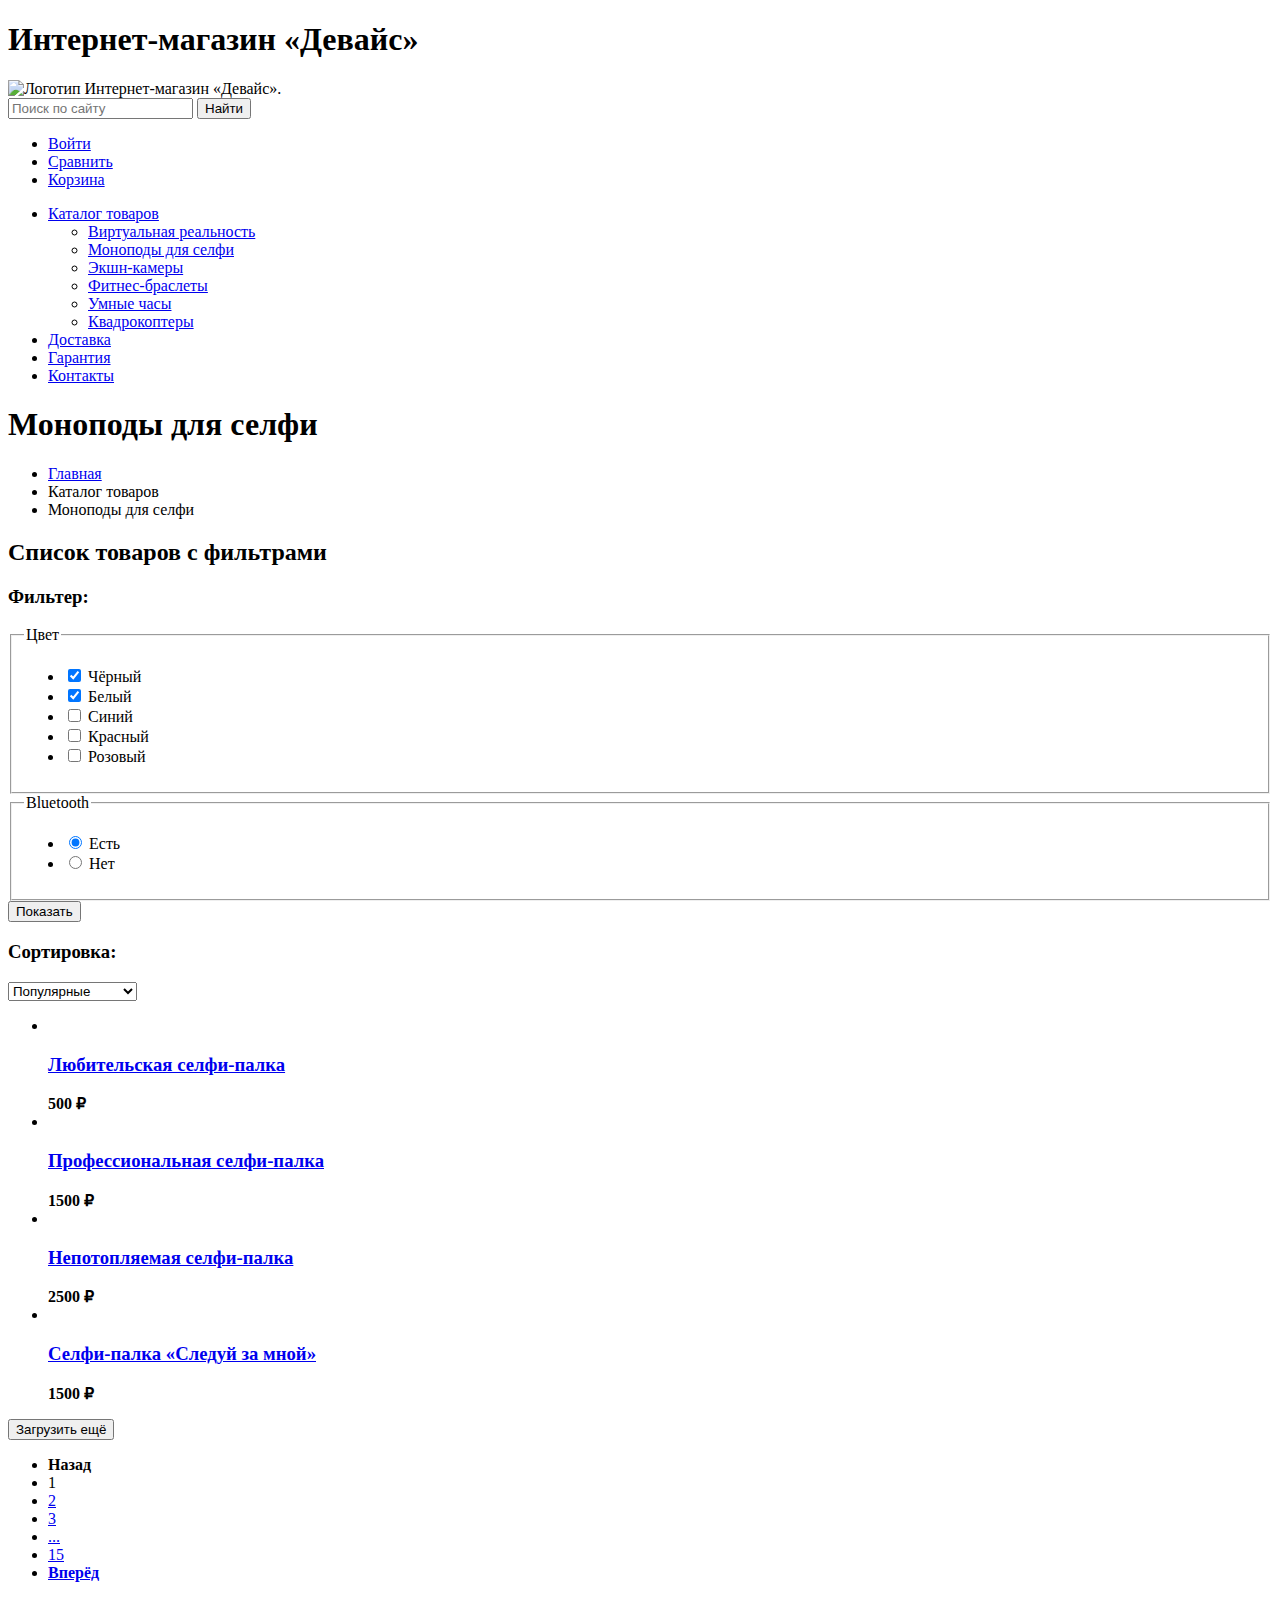
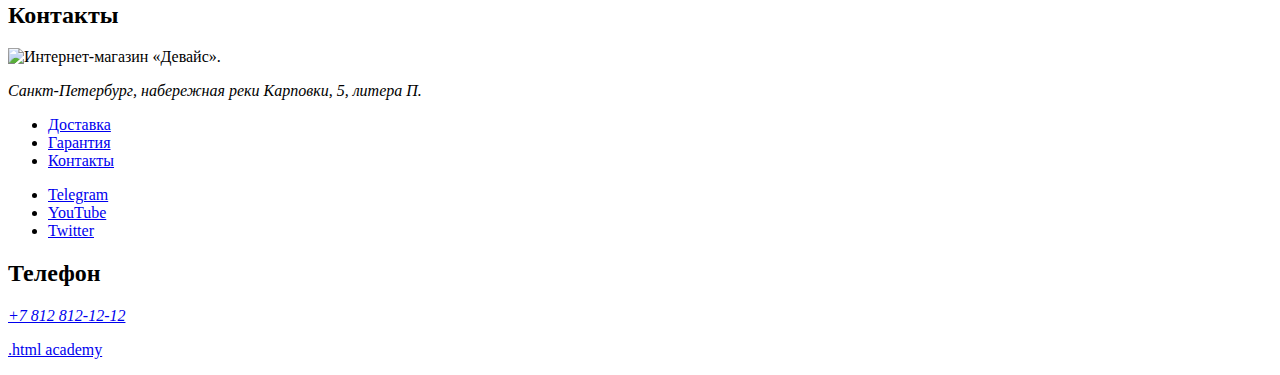
==== catalog.html @ 464e75f2 "Add project "divece"" ====
<!DOCTYPE html>
<html lang="ru">
  <head>
    <meta charset="utf-8">
    <title>Каталог</title>
  </head>
  <body>
    <header class="page-header">
			<h1 class="visually-hidden">Интернет-магазин «Девайс»</h1>
			<img class="logo" src="#" alt="Логотип Интернет-магазин «Девайс».">
			<nav class="navigation">
				<form class="navigation-search">
					<input type="text" placeholder="Поиск по сайту">
					<button type="submit">Найти</button>
				</form>
				<ul class="navigation-list">
					<li class="navigation-item">
						<a class="navigation-link" href="authorization.html">Войти</a>
					</li>
					<li class="navigation-item">
						<a class="navigation-link" href="compare.html">Сравнить</a>
					</li>
					<li class="navigation-item">
						<a class="navigation-link" href="basket.html">Корзина</a>
					</li>
				</ul>
				<ul class="navigation-list navigation-device">
					<li class="navigation-item">
						<a class="navigation-link-top" href="#">
							Каталог товаров
						</a>
						<ul class="submenu">
							<li><a href="#">Виртуальная реальность</a></li>
							<li><a href="#">Моноподы для cелфи</a></li>
							<li><a href="#">Экшн-камеры</a></li>
							<li><a href="#">Фитнес-браслеты
							<li><a href="#">Умные часы</a></li></a>
					</li>
					<li><a href="#">Квадрокоптеры</a></li>
				</ul>
				</li>
				<li class="navigation-item">
					<a class="navigation-link" href="#">
						Доставка
					</a>
				</li>
				<li class="navigation-item">
					<a class="navigation-link" href="#">Гарантия
					</a>
				</li>
				<li class="navigation-item">
					<a class="navigation-link" href="#">Контакты
					</a>
				</li>
				</ul>
			</nav>
		</header>
    <main class="main-inner">
      <header class="inner-header">
        <h1 class="inner-header-title">Моноподы для селфи</h1>
        <ul class="breadcrumbs">
          <li class="breadcrumbs-item">
            <a class="breadcrumbs-link" href="index.html">Главная</a>
          </li>
          <li class="breadcrumbs-item">
            <a class="breadcrumbs-link">Каталог товаров</a>
          </li>
          <li class="breadcrumbs-item">
            <a class="breadcrumbs-link">Моноподы для селфи</a>
          </li>
        </ul>
        <section class="catalog-products">
          <h2 class="visually-hidden">Список товаров с фильтрами</h2>
          <h3 class="catalog-products-filter">Фильтер:</h3>
          <form class="catalog-filter" action="https://echo.htmlacademy.ru/" method="get">
            <fieldset class="catalog-filter-group">
              <legend class="catalog-filter-title">Цвет</legend>
              <ul class="catalog-filter-list">
                <li class="catalog-filter-item">
                  <label class="control">
                    <input class="control-input" type="checkbox" name="Black" checked>
                Чёрный
                  </label>
                </li>
            <li class="catalog-filter-item">
              <label class="control">
                <input class="control-input" type="checkbox" name="White" checked>
                Белый
              </label>
            </li>
            <li class="catalog-filter-item">
              <label class="control">
                <input class="control-input" type="checkbox" name="Blue">
                Синий
              </label>
            </li>
            <li class="catalog-filter-item">
              <label class="control">
                <input class="control-input" type="checkbox" name="Red">
                Красный
              </label>
            </li>
            <li class="catalog-filter-item">
              <label class="control">
                <input class="control-input" type="checkbox" name="Pink">
                Розовый
              </label>
            </li>
            </ul>
            </fieldset>
  <fieldset class="catalog-filter-group">
            <legend class="catalog-filter-title">Bluetooth</legend>
            <ul class="catalog-filter-list">
              <li class="catalog-filter-item">
                <label class="control">
                  <input class="control-input" type="radio" name="product-group" value="shaving-supplies" checked>
              Есть
                </label>
              </li>
              <li class="catalog-filter-item">
                <label class="control">
                  <input class="control-input" type="radio" name="product-group" value="care-products">
              Нет
                </label>
              </li>
          </fieldset>
            <button class="button" type="submit">Показать</button>
          </form>
        </section>
        <h3 class="select-control-filter">Сортировка:</h3>
        <select class="select-control" aria-label="Сортировка">
          <option value="popular">Популярные</option>
          <option value="cheap">Новые модели</option>
          <option value="expensive">Сначала дорогое</option>
        </select>
        <ul class="product-list">
          <li class="product-card">
            <a class="product-card-link" href="product.html">
              <img class="product-card-image" src="" alt="">
              <h3 class="product-card-title">Любительская селфи-палка</h3>
            </a>
            <b class="product-card-price">500 ₽</b>
          </li>
          <li class="product-card">
            <a class="product-card-link" href="product.html">
              <img class="product-card-image" src="" alt="">
              <h3 class="product-card-title">Профессиональная селфи-палка</h3>
            </a>
            <b class="product-card-price">1500 ₽</b>
          </li>
          <li class="product-card">
            <a class="product-card-link" href="product.html">
              <img class="product-card-image" src="" alt="">
              <h3 class="product-card-title">Непотопляемая селфи-палка</h3>
            </a>
            <b class="product-card-price">2500 ₽</b>
          </li>
          <li class="product-card">
            <a class="product-card-link" href="product.html">
              <img class="product-card-image" src="" alt="">
              <h3 class="product-card-title">Селфи-палка «Следуй за мной»</h3>
            </a>
            <b class="product-card-price">1500 ₽</b>
          </li>
        </ul>
        <button class="button-downloads" type="button">Загрузить ещё</button>
        <ul class="pagination">
          <li class="pagination-item">
            <a class="pagination-link pagination-prev pagination-disabled">
              <b class="visually-hidden">Назад</b>
            </a>
          </li>
          <li class="pagination-item">
            <a class="pagination-link pagination-current">1</a>
          </li>
          <li class="pagination-item">
            <a class="pagination-link" href="#">2</a>
          </li>
          <li class="pagination-item">
            <a class="pagination-link" href="#">3</a>
          </li>
          <li class="pagination-item">
            <a class="pagination-link" href="#">...</a>
          </li>
          <li class="pagination-item">
            <a class="pagination-link" href="#">15</a>
          </li>
          <li class="pagination-item">
            <a class="pagination-link pagination-next" href="#">
              <b class="visually-hidden">Вперёд</b>
            </a>
          </li>
        </ul>
      </section>
      </header>
    </main>
    <footer class="page-footer">
      <section class="footer-contacts">
        <h2 class="visually-hidden">Контакты</h2>
        <img class="footer-contacts-logo" src="" alt="Интернет-магазин «Девайс».">
        <address class="footer-contacts-address">
          <p class="about-text">Санкт-Петербург, набережная реки Карповки, 5, литера П.</p>
        </address>
      </section>
      <section class="footer-delivery">
        <ul class="footer-delivery-list">
          <li class="footer-delivery-item">
            <a class="footer-delivery-link" href="#">
              Доставка
            </a>
          </li>
          <li class="footer-delivery-item">
            <a class="footer-delivery-link" href="#">
              Гарантия
            </a>
          </li>
          <li class="footer-delivery-item">
            <a class="footer-delivery-link" href="#">
              Контакты
            </a>
          </li>
        </ul>
        <ul class="footer-social-list">
          <li class="footer-social-item">
            <a class="button" href="https://t.me/htmlacademy">
              <span class="visually-hidden">Telegram</span>
            </a>
          </li>
          <li class="footer-social-item">
            <a class="button" href="https://www.youtube.com/user/htmlacademyru">
              <span class="visually-hidden">YouTube</span>
            </a>
          </li>
          <li class="footer-social-item">
            <a class="button" href="https://twitter.com/htmlacademy_ru">
              <span class="visually-hidden">Twitter</span>
            </a>
          </li>
        </ul>
      </section>
      <section class="footer-contacts">
        <h2 class="visually-hidden">Телефон</h2>
        <address class="footer-contacts-phone">
        <a class="footer-contacts-address-phone" href="tel:+78128121212">+7 812 812-12-12</a>
        </address>
        <p class="about-academy-link"><a class="htmlacademy-link" href="https://htmlacademy.ru/">.html academy</a></p>
      </section>
    </footer>
  </body>
</html>
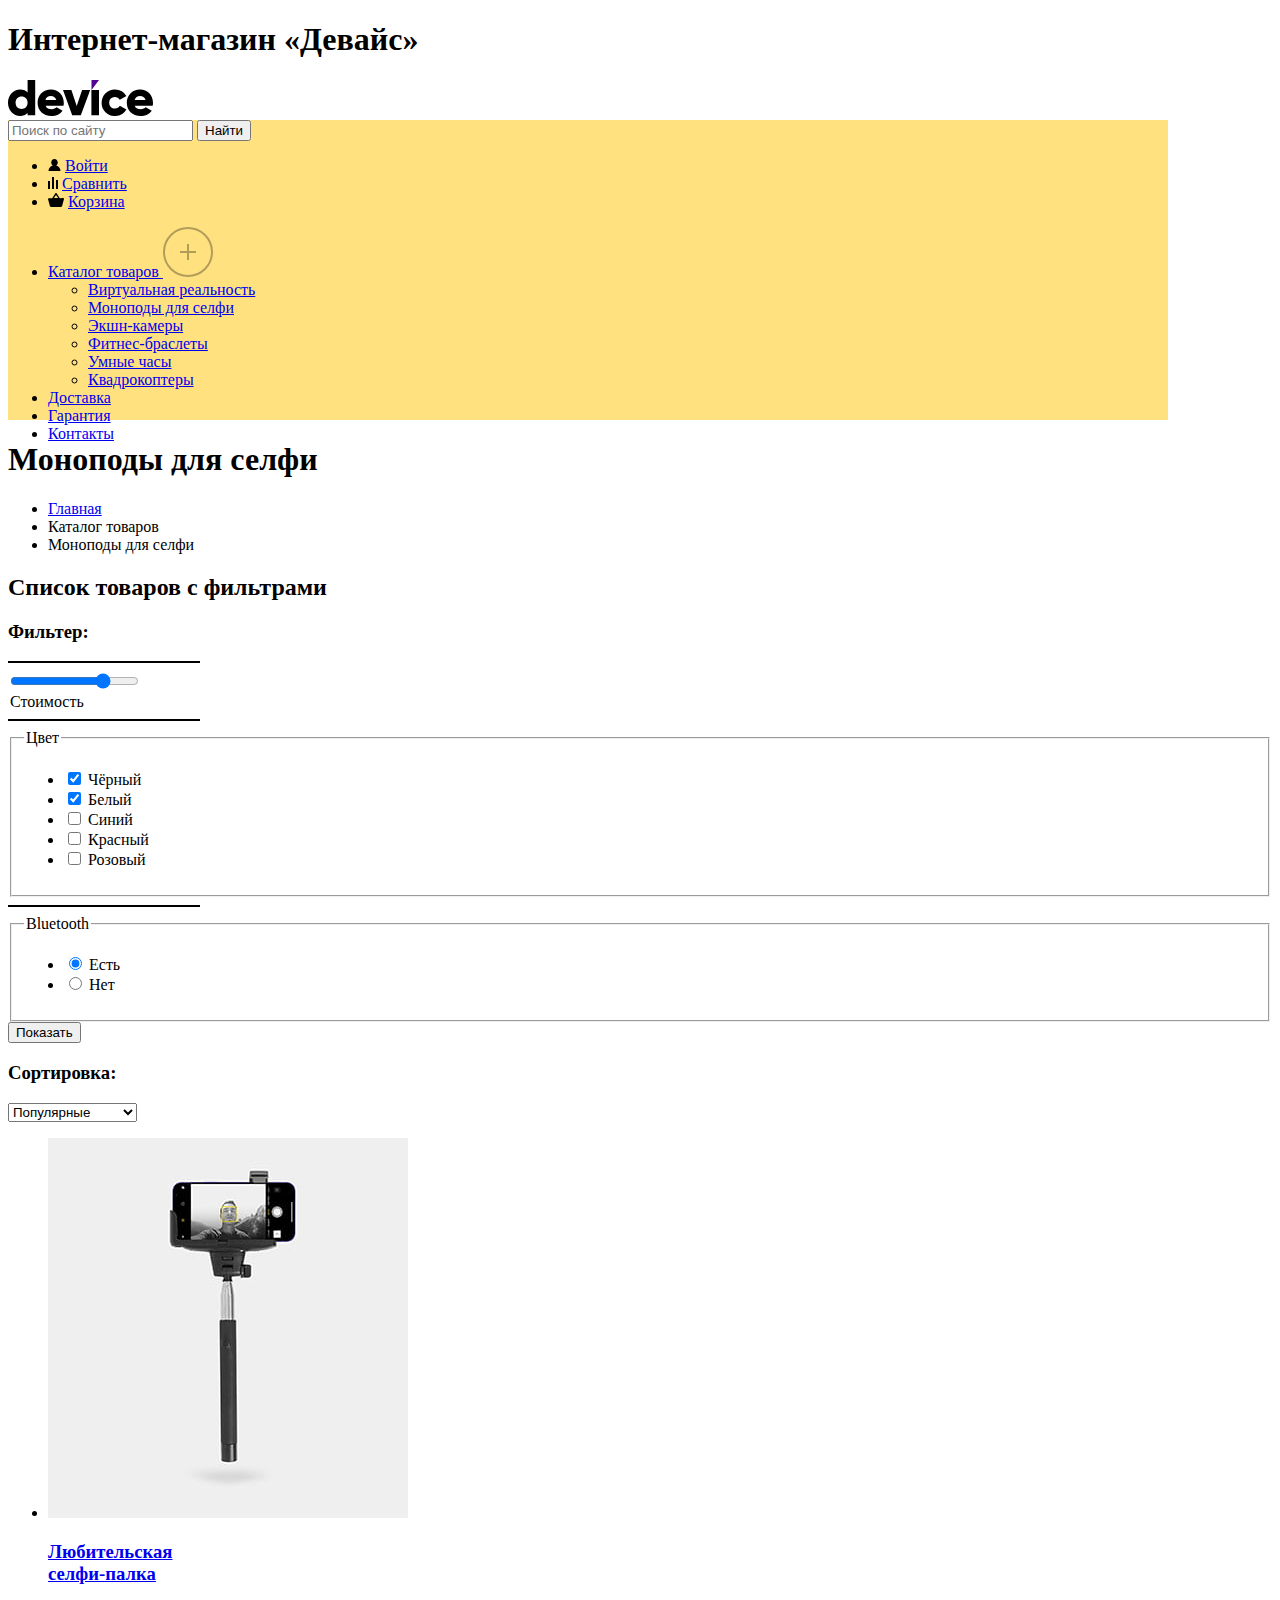
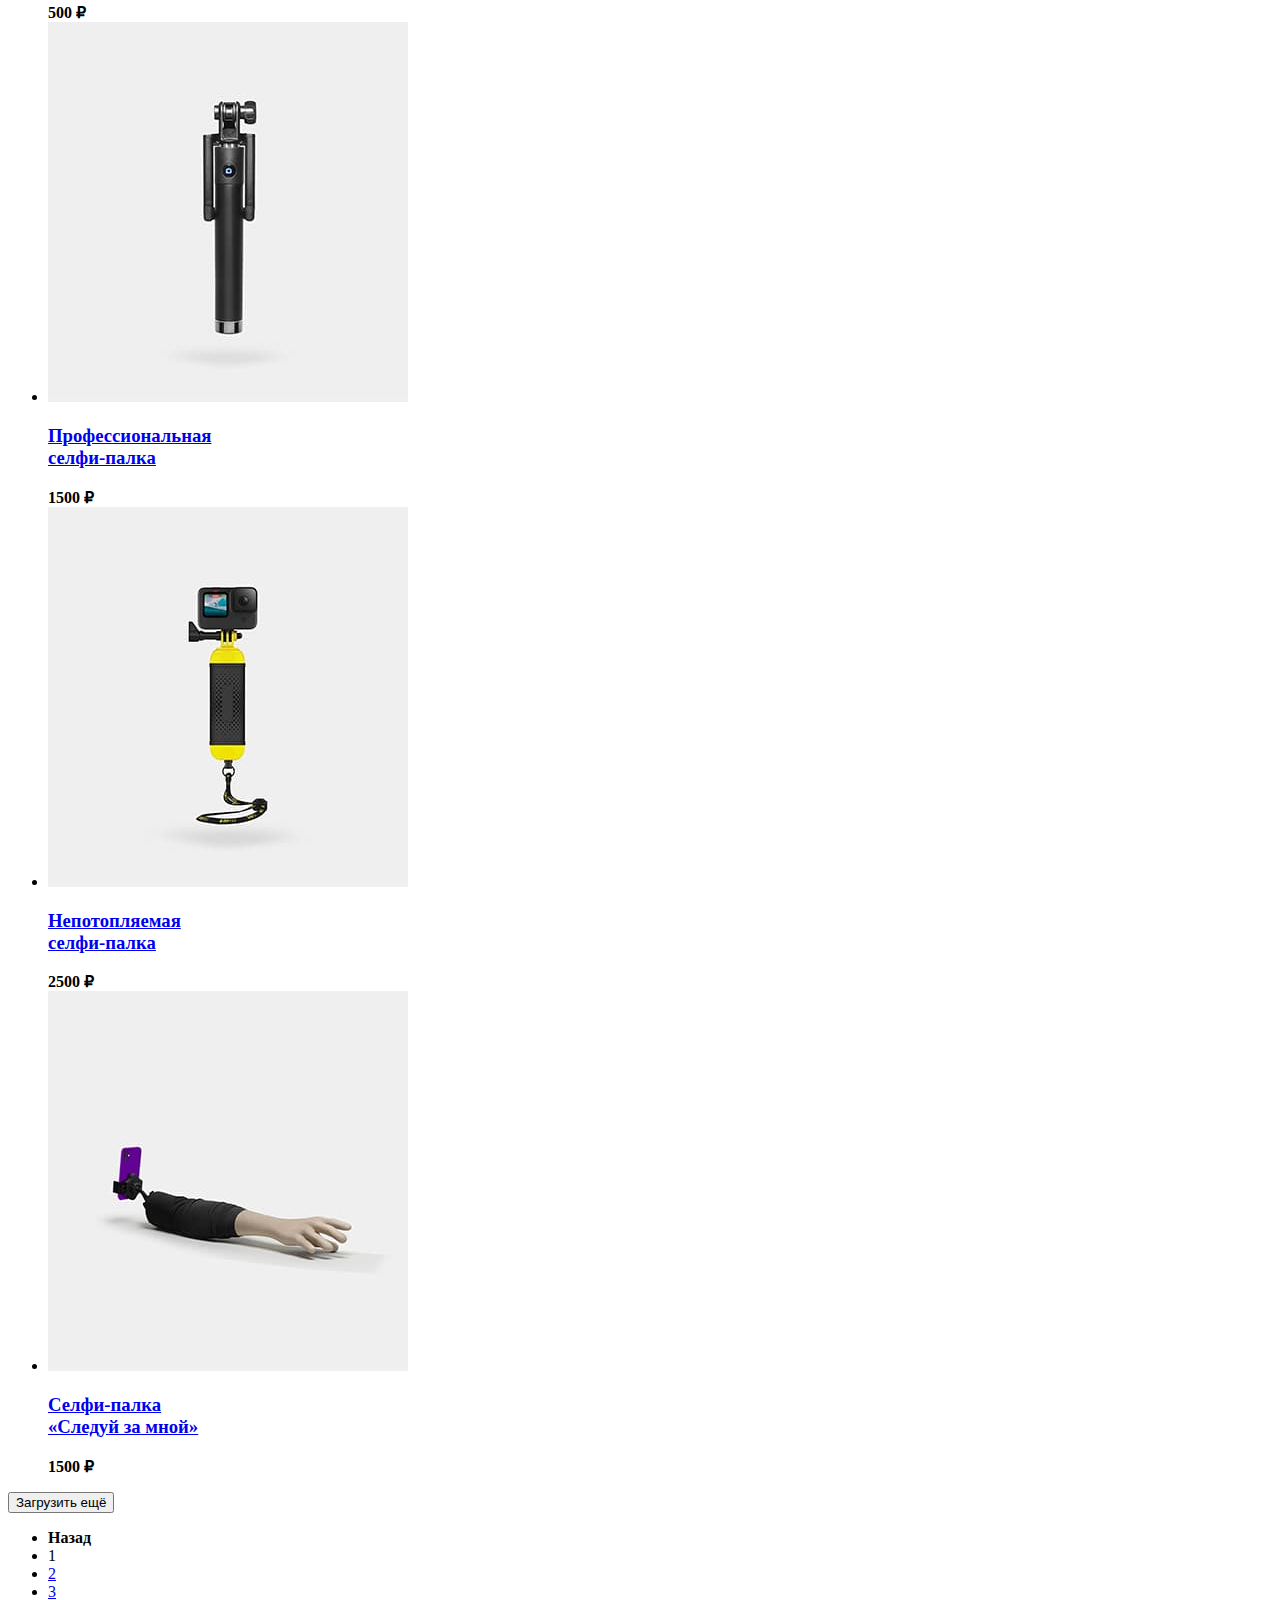
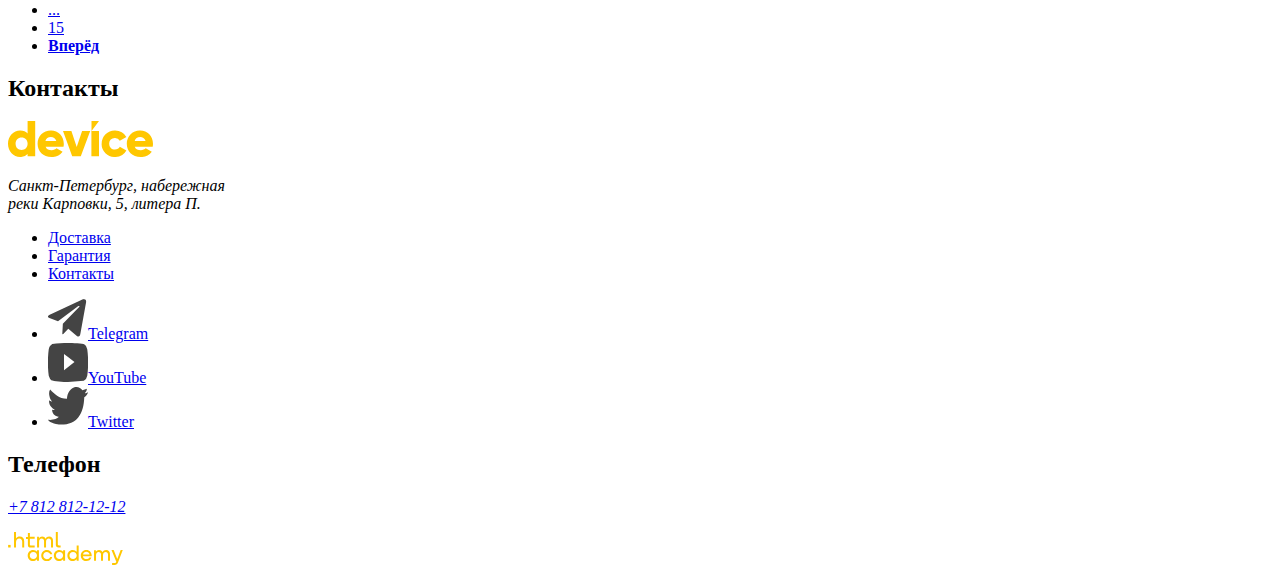
==== commit 80e185e6: "Added an image to the project" ====
--- a/catalog.html
+++ b/catalog.html
@@ -1,60 +1,79 @@
 <!DOCTYPE html>
 <html lang="ru">
+
   <head>
     <meta charset="utf-8">
+    <link rel="icon" href="/images/favicon/favicon.svg" type="images/favicon">
     <title>Каталог</title>
   </head>
+
   <body>
     <header class="page-header">
-			<h1 class="visually-hidden">Интернет-магазин «Девайс»</h1>
-			<img class="logo" src="#" alt="Логотип Интернет-магазин «Девайс».">
-			<nav class="navigation">
-				<form class="navigation-search">
-					<input type="text" placeholder="Поиск по сайту">
-					<button type="submit">Найти</button>
-				</form>
-				<ul class="navigation-list">
-					<li class="navigation-item">
-						<a class="navigation-link" href="authorization.html">Войти</a>
-					</li>
-					<li class="navigation-item">
-						<a class="navigation-link" href="compare.html">Сравнить</a>
-					</li>
-					<li class="navigation-item">
-						<a class="navigation-link" href="basket.html">Корзина</a>
-					</li>
-				</ul>
-				<ul class="navigation-list navigation-device">
-					<li class="navigation-item">
-						<a class="navigation-link-top" href="#">
-							Каталог товаров
-						</a>
-						<ul class="submenu">
-							<li><a href="#">Виртуальная реальность</a></li>
-							<li><a href="#">Моноподы для cелфи</a></li>
-							<li><a href="#">Экшн-камеры</a></li>
-							<li><a href="#">Фитнес-браслеты
-							<li><a href="#">Умные часы</a></li></a>
-					</li>
-					<li><a href="#">Квадрокоптеры</a></li>
-				</ul>
-				</li>
-				<li class="navigation-item">
-					<a class="navigation-link" href="#">
-						Доставка
-					</a>
-				</li>
-				<li class="navigation-item">
-					<a class="navigation-link" href="#">Гарантия
-					</a>
-				</li>
-				<li class="navigation-item">
-					<a class="navigation-link" href="#">Контакты
-					</a>
-				</li>
-				</ul>
-			</nav>
-		</header>
+      <h1 class="visually-hidden">Интернет-магазин «Девайс»</h1>
+      <img class="logo" src="/images/logo/logo-main.svg" width="145" height="36" alt="Логотип Интернет-магазин «Девайс».">
+      <div id="rectangle" style="width:1160px; height:300px; background-color: #ffe17f">
+      <nav class="navigation">
+        <form class="navigation-search">
+          <input type="text" placeholder="Поиск по сайту">
+          <button type="submit">Найти</button>
+        </form>
+        <ul class="navigation-list">
+          <li class="navigation-item">
+            <img class="icons-header" src="/images/icons/user.svg" width="13" height="12" alt="Войти на сайт">
+            <a class="navigation-link" href="authorization.html">Войти</a>
+          </li>
+          <li class="navigation-item">
+            <img class="icons-header" src="/images/icons/comparison.svg" width="10" height="12" alt="Сравнение товара">
+            <a class="navigation-link" href="compare.html">Сравнить</a>
+          </li>
+          <li class="navigation-item">
+            <img class="icons-header" src="/images/icons/card.svg" width="16" height="14" alt="Корзина заказов">
+            <a class="navigation-link" href="basket.html">Корзина</a>
+          </li>
+        </ul>
+        <ul class="navigation-list navigation-device">
+          <li class="navigation-item">
+            <a class="navigation-link-top" href="#">
+              Каталог товаров
+            </a><img class="circle" src="/images/icons/circle.svg" width="50" height="50" alt="Всплывающее меню">
+            <ul class="submenu">
+              <li>
+                <a href="#">Виртуальная реальность</a>
+              </li>
+              <li>
+                <a href="#">Моноподы для cелфи</a>
+              </li>
+              <li>
+                <a href="#">Экшн-камеры</a>
+              </li>
+              <li>
+                <a href="#">Фитнес-браслеты</a>
+              <li>
+                <a href="#">Умные часы</a>
+              </li>
+              <li>
+                <a href="#">Квадрокоптеры</a>
+              </li>
+            </ul>
+          </li>
+        <li class="navigation-item">
+          <a class="navigation-link" href="#">
+            Доставка
+          </a>
+        </li>
+        <li class="navigation-item">
+          <a class="navigation-link" href="#">Гарантия
+          </a>
+        </li>
+        <li class="navigation-item">
+          <a class="navigation-link" href="#">Контакты
+          </a>
+        </li>
+        </ul>
+      </nav>
+    </div>
+    </header>
+
     <main class="main-inner">
       <header class="inner-header">
         <h1 class="inner-header-title">Моноподы для селфи</h1>
@@ -72,58 +91,64 @@
         <section class="catalog-products">
           <h2 class="visually-hidden">Список товаров с фильтрами</h2>
           <h3 class="catalog-products-filter">Фильтер:</h3>
+          <hr size="2" align="left" width="15%" color="black">
           <form class="catalog-filter" action="https://echo.htmlacademy.ru/" method="get">
+            <input type="range" min="0" max="100" step="1" value="75">
+            <legend class="catalog-filter-title">Стоимость</legend>
+            <hr size="2" align="left" width="15%" color="black">
             <fieldset class="catalog-filter-group">
               <legend class="catalog-filter-title">Цвет</legend>
               <ul class="catalog-filter-list">
                 <li class="catalog-filter-item">
                   <label class="control">
                     <input class="control-input" type="checkbox" name="Black" checked>
-                Чёрный
-                  </label>
-                </li>
-            <li class="catalog-filter-item">
-              <label class="control">
-                <input class="control-input" type="checkbox" name="White" checked>
-                Белый
-              </label>
-            </li>
-            <li class="catalog-filter-item">
-              <label class="control">
-                <input class="control-input" type="checkbox" name="Blue">
-                Синий
-              </label>
-            </li>
-            <li class="catalog-filter-item">
-              <label class="control">
-                <input class="control-input" type="checkbox" name="Red">
-                Красный
-              </label>
-            </li>
-            <li class="catalog-filter-item">
-              <label class="control">
-                <input class="control-input" type="checkbox" name="Pink">
-                Розовый
-              </label>
-            </li>
-            </ul>
+                    Чёрный
+                  </label>
+                </li>
+                <li class="catalog-filter-item">
+                  <label class="control">
+                    <input class="control-input" type="checkbox" name="White" checked>
+                    Белый
+                  </label>
+                </li>
+                <li class="catalog-filter-item">
+                  <label class="control">
+                    <input class="control-input" type="checkbox" name="Blue">
+                    Синий
+                  </label>
+                </li>
+                <li class="catalog-filter-item">
+                  <label class="control">
+                    <input class="control-input" type="checkbox" name="Red">
+                    Красный
+                  </label>
+                </li>
+                <li class="catalog-filter-item">
+                  <label class="control">
+                    <input class="control-input" type="checkbox" name="Pink">
+                    Розовый
+                  </label>
+                </li>
+              </ul>
             </fieldset>
-  <fieldset class="catalog-filter-group">
-            <legend class="catalog-filter-title">Bluetooth</legend>
-            <ul class="catalog-filter-list">
-              <li class="catalog-filter-item">
-                <label class="control">
-                  <input class="control-input" type="radio" name="product-group" value="shaving-supplies" checked>
-              Есть
-                </label>
-              </li>
-              <li class="catalog-filter-item">
-                <label class="control">
-                  <input class="control-input" type="radio" name="product-group" value="care-products">
-              Нет
-                </label>
-              </li>
-          </fieldset>
+            <hr size="2" align="left" width="15%" color="black">
+            <fieldset class="catalog-filter-group">
+              <legend class="catalog-filter-title">Bluetooth</legend>
+              <ul class="catalog-filter-list">
+                <li class="catalog-filter-item">
+                  <label class="control">
+                    <input class="control-input" type="radio" name="product-group" value="shaving-supplies" checked>
+                    Есть
+                  </label>
+                </li>
+                <li class="catalog-filter-item">
+                  <label class="control">
+                    <input class="control-input" type="radio" name="product-group" value="care-products">
+                    Нет
+                  </label>
+                </li>
+              </ul>
+            </fieldset>
             <button class="button" type="submit">Показать</button>
           </form>
         </section>
@@ -133,32 +158,33 @@
           <option value="cheap">Новые модели</option>
           <option value="expensive">Сначала дорогое</option>
         </select>
+        <section class="product">
         <ul class="product-list">
           <li class="product-card">
             <a class="product-card-link" href="product.html">
-              <img class="product-card-image" src="" alt="">
-              <h3 class="product-card-title">Любительская селфи-палка</h3>
+              <img class="product-card-image" src="/images/products/product-1.jpg" width="360" height="380" alt="Любительская селфи-палка">
+              <h3 class="product-card-title">Любительская <br>селфи-палка</h3>
             </a>
             <b class="product-card-price">500 ₽</b>
           </li>
           <li class="product-card">
             <a class="product-card-link" href="product.html">
-              <img class="product-card-image" src="" alt="">
-              <h3 class="product-card-title">Профессиональная селфи-палка</h3>
+              <img class="product-card-image" src="/images/products/product-2.jpg" width="360" height="380" alt="Профессиональная селфи-палка">
+              <h3 class="product-card-title">Профессиональная <br>селфи-палка</h3>
             </a>
             <b class="product-card-price">1500 ₽</b>
           </li>
           <li class="product-card">
             <a class="product-card-link" href="product.html">
-              <img class="product-card-image" src="" alt="">
-              <h3 class="product-card-title">Непотопляемая селфи-палка</h3>
+              <img class="product-card-image" src="/images/products/product-3.jpg" width="360" height="380" alt="Непотопляемая селфи-палка">
+              <h3 class="product-card-title">Непотопляемая <br>селфи-палка</h3>
             </a>
             <b class="product-card-price">2500 ₽</b>
           </li>
           <li class="product-card">
             <a class="product-card-link" href="product.html">
-              <img class="product-card-image" src="" alt="">
-              <h3 class="product-card-title">Селфи-палка «Следуй за мной»</h3>
+              <img class="product-card-image" src="/images/products/product-4.jpg" width="360" height="380" alt="Селфи-палка «Следуй за мной»">
+              <h3 class="product-card-title">Селфи-палка <br>«Следуй за мной»</h3>
             </a>
             <b class="product-card-price">1500 ₽</b>
           </li>
@@ -191,18 +217,18 @@
             </a>
           </li>
         </ul>
-      </section>
+        </section>
       </header>
     </main>
     <footer class="page-footer">
-      <section class="footer-contacts">
+      <div class="footer-contacts">
         <h2 class="visually-hidden">Контакты</h2>
-        <img class="footer-contacts-logo" src="" alt="Интернет-магазин «Девайс».">
+        <img class="footer-contacts-logo" src="/images/logo/logo-footer.svg" width="145" height="36" alt="Интернет-магазин «Девайс».">
         <address class="footer-contacts-address">
-          <p class="about-text">Санкт-Петербург, набережная реки Карповки, 5, литера П.</p>
+          <p class="about-text">Санкт-Петербург, набережная<br> реки Карповки, 5, литера П.</p>
         </address>
-      </section>
-      <section class="footer-delivery">
+      </div>
+       <div class="footer-delivery">
         <ul class="footer-delivery-list">
           <li class="footer-delivery-item">
             <a class="footer-delivery-link" href="#">
@@ -223,28 +249,29 @@
         <ul class="footer-social-list">
           <li class="footer-social-item">
             <a class="button" href="https://t.me/htmlacademy">
-              <span class="visually-hidden">Telegram</span>
+              <img class="social-icons" src="/images/social/telegram.svg" width="40" height="40" alt="Telegram"><span class="visually-hidden">Telegram</span>
             </a>
           </li>
           <li class="footer-social-item">
             <a class="button" href="https://www.youtube.com/user/htmlacademyru">
-              <span class="visually-hidden">YouTube</span>
+              <img class="social-icons" src="/images/social/youtube.svg" width="40" height="40" alt="YouTube"><span class="visually-hidden">YouTube</span>
             </a>
           </li>
           <li class="footer-social-item">
             <a class="button" href="https://twitter.com/htmlacademy_ru">
-              <span class="visually-hidden">Twitter</span>
-            </a>
-          </li>
-        </ul>
-      </section>
+              <img class="social-icons" src="/images/social/twitter.svg" width="40" height="40" alt="Twitter"><span class="visually-hidden">Twitter</span>
+            </a>
+          </li>
+        </ul>
+       </div>
       <section class="footer-contacts">
         <h2 class="visually-hidden">Телефон</h2>
         <address class="footer-contacts-phone">
-        <a class="footer-contacts-address-phone" href="tel:+78128121212">+7 812 812-12-12</a>
+          <a class="footer-contacts-address-phone" href="tel:+78128121212">+7 812 812-12-12</a>
         </address>
-        <p class="about-academy-link"><a class="htmlacademy-link" href="https://htmlacademy.ru/">.html academy</a></p>
+        <p class="about-academy-link"><a class="htmlacademy-link" href="https://htmlacademy.ru/"><img class="htmlacademy-icon" src="/images/logo/html.svg" width="114.9" height="32.9" alt="Переход на сайт HTML Academy"></a></p>
       </section>
     </footer>
   </body>
+
 </html>
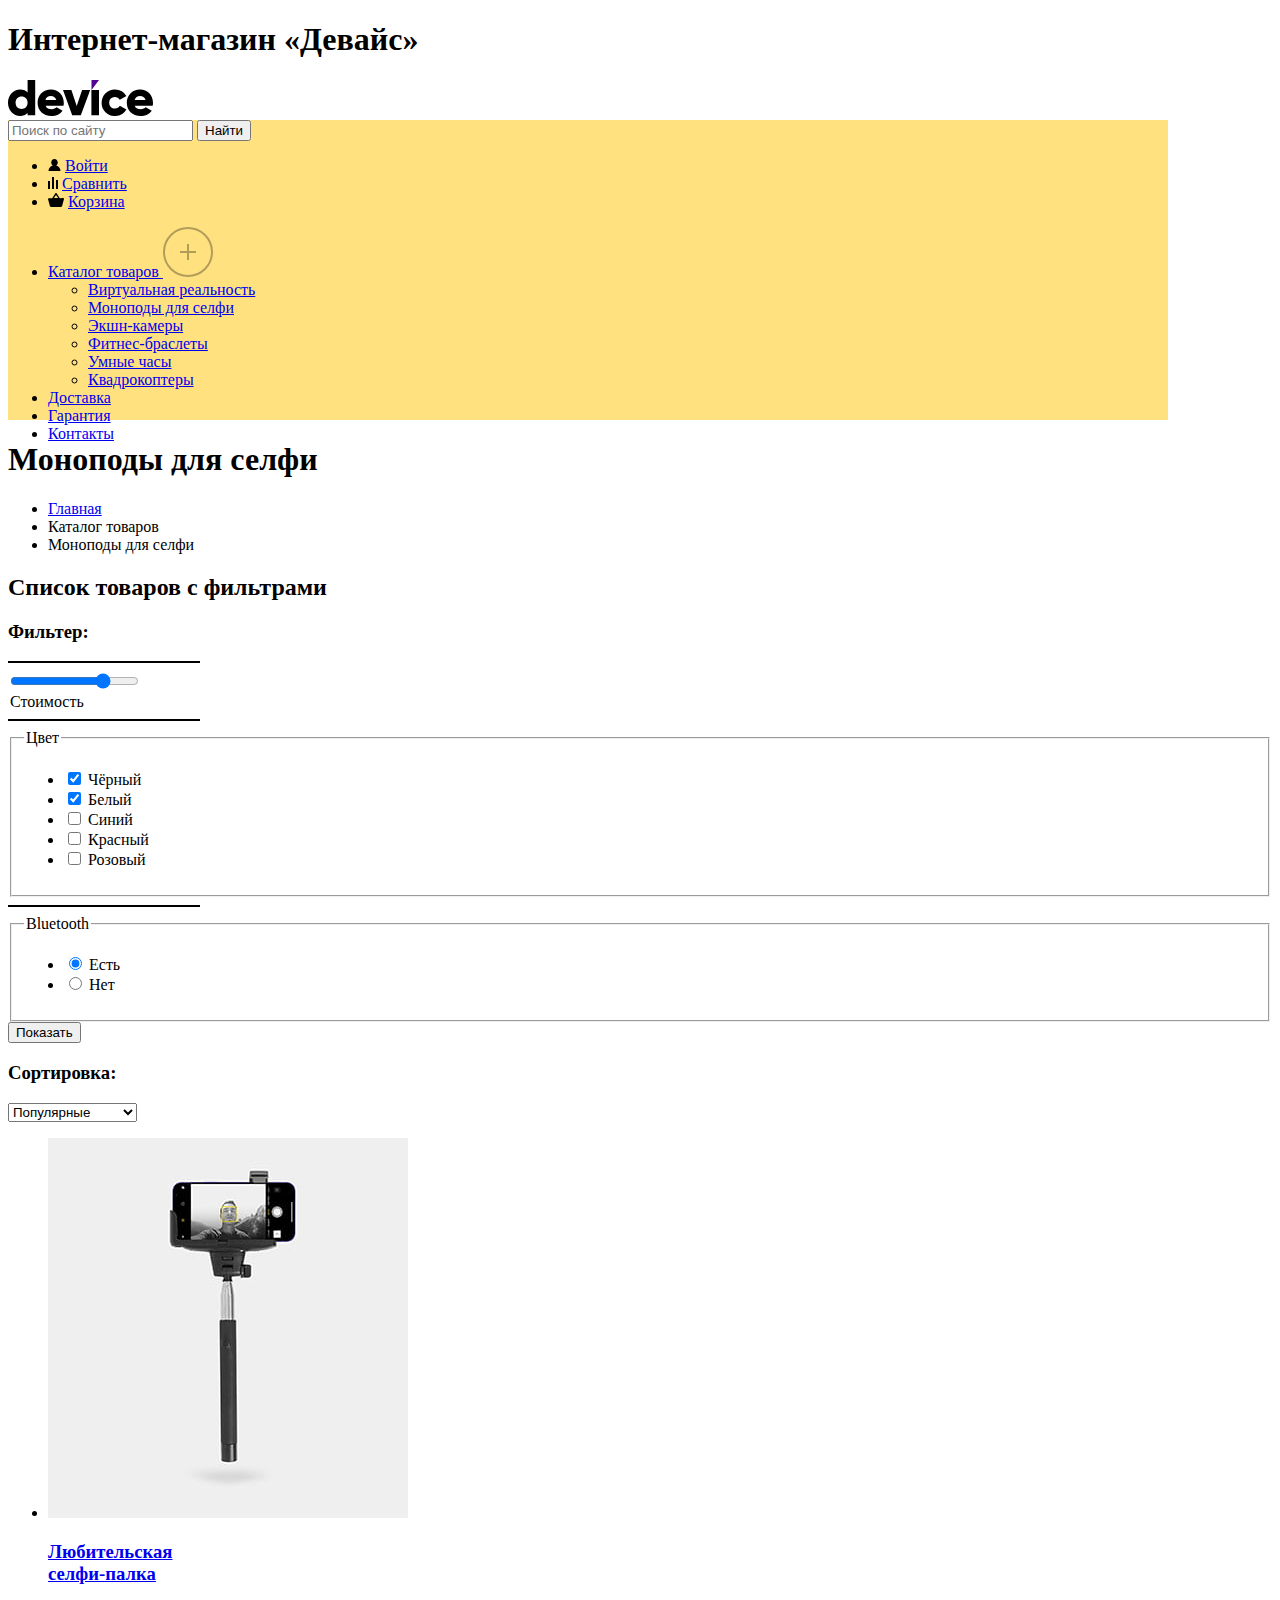
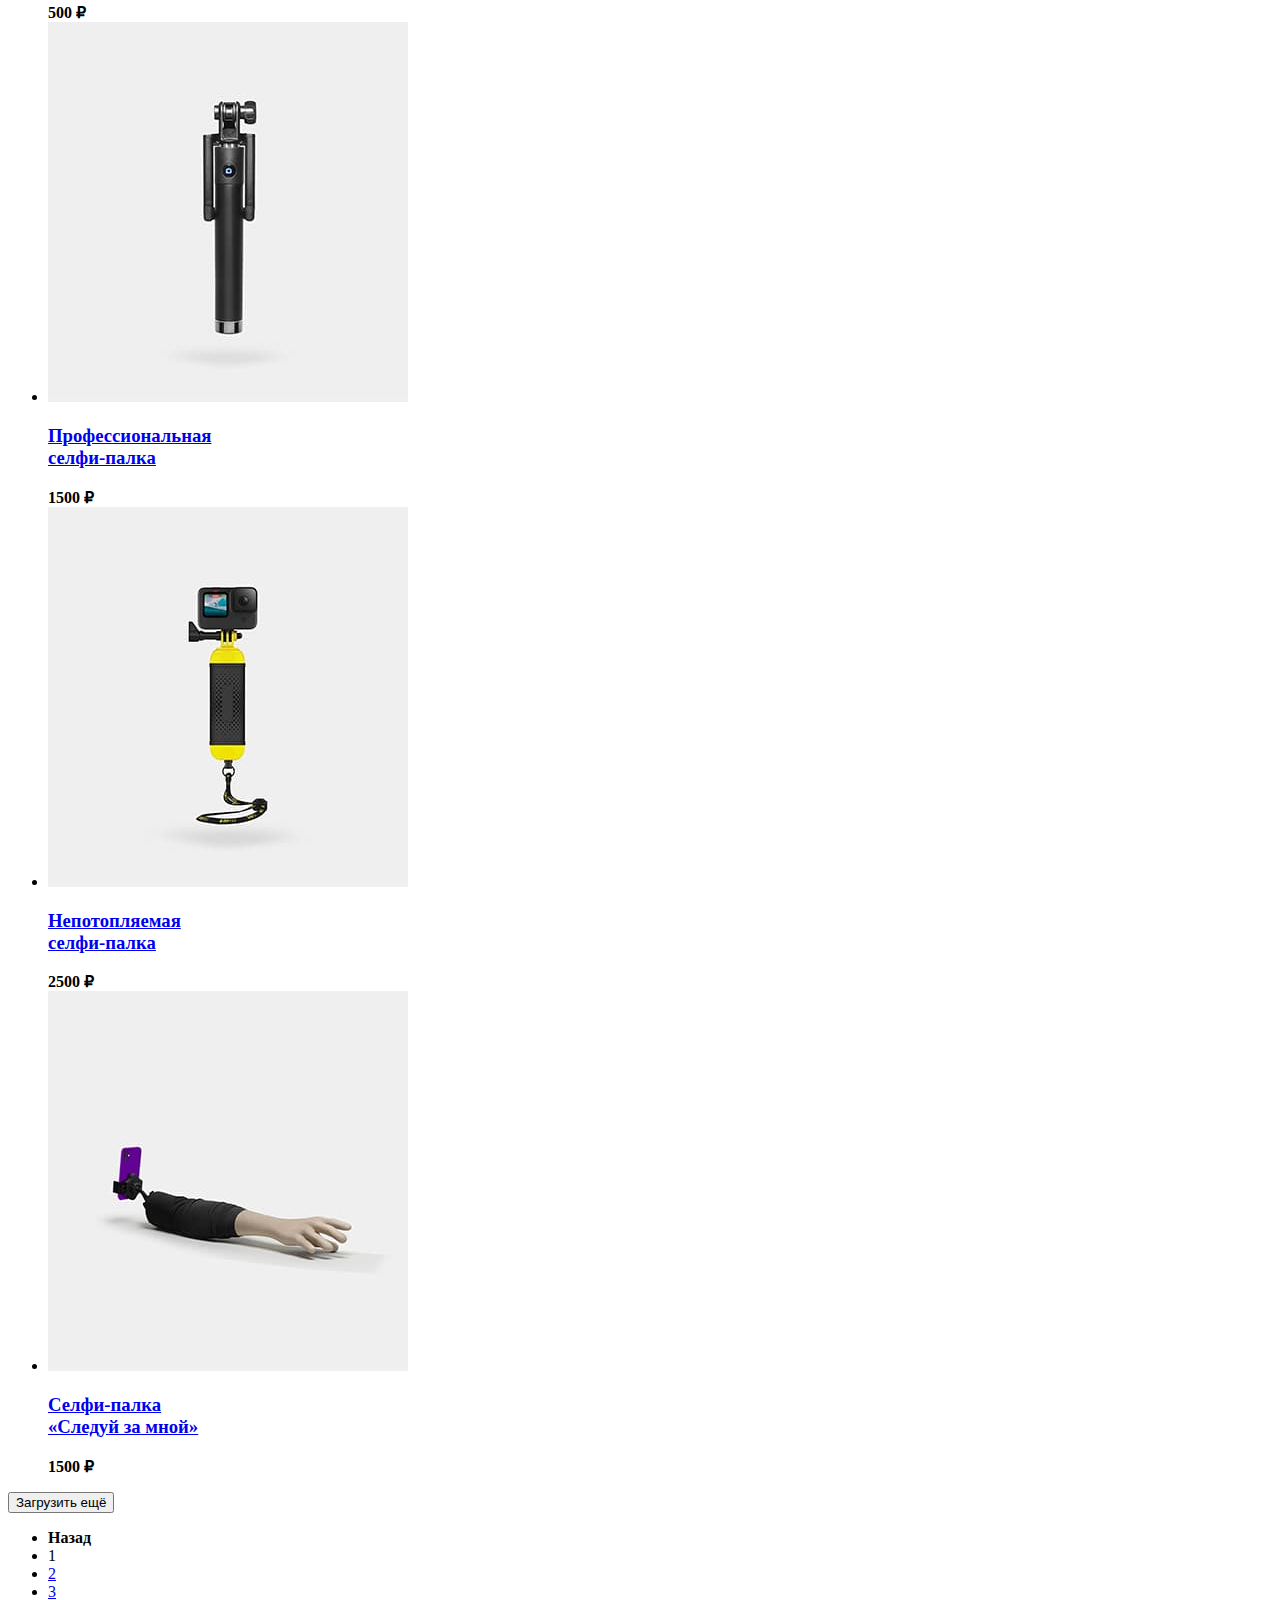
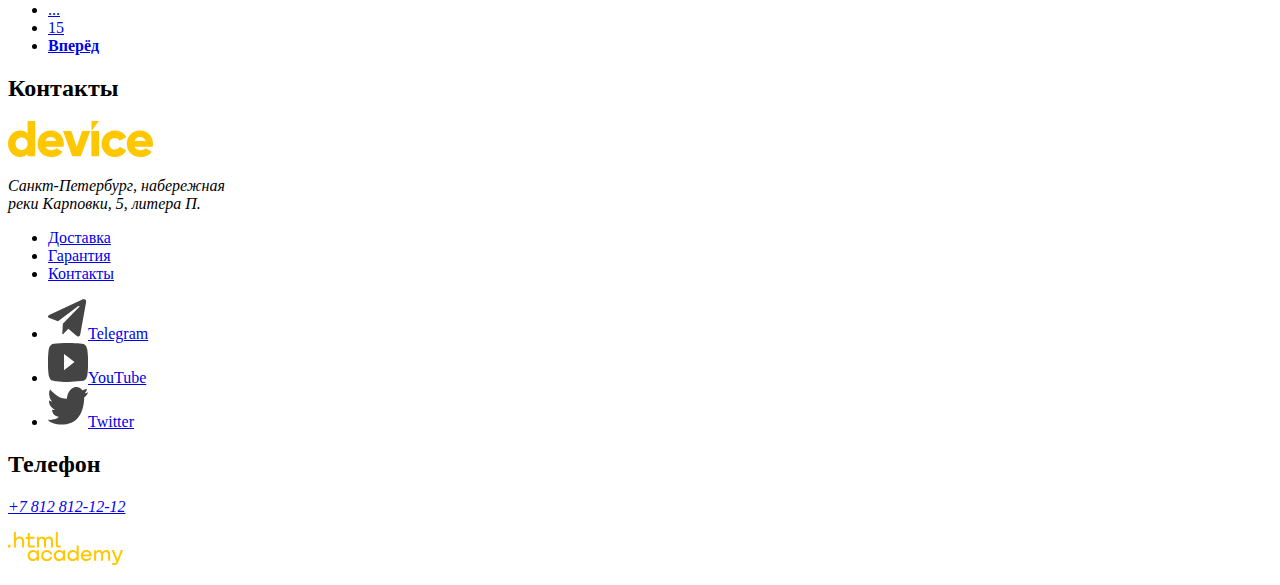
==== commit 18976f8c: "project re-upload" ====
--- a/catalog.html
+++ b/catalog.html
@@ -3,7 +3,9 @@
 
   <head>
     <meta charset="utf-8">
-    <link rel="icon" href="/images/favicon/favicon.svg" type="images/favicon">
+    <link rel="icon" href="favicon.ico">
+    <link rel="icon" type="image/png" href="/images/favicon.png">
+    <link rel="stylesheet" href="styles/style.css">
     <title>Каталог</title>
   </head>
 
@@ -11,7 +13,7 @@
     <header class="page-header">
       <h1 class="visually-hidden">Интернет-магазин «Девайс»</h1>
       <img class="logo" src="/images/logo/logo-main.svg" width="145" height="36" alt="Логотип Интернет-магазин «Девайс».">
-      <div id="rectangle" style="width:1160px; height:300px; background-color: #ffe17f">
+      <div id="rectangle">
       <nav class="navigation">
         <form class="navigation-search">
           <input type="text" placeholder="Поиск по сайту">
@@ -269,7 +271,7 @@
         <address class="footer-contacts-phone">
           <a class="footer-contacts-address-phone" href="tel:+78128121212">+7 812 812-12-12</a>
         </address>
-        <p class="about-academy-link"><a class="htmlacademy-link" href="https://htmlacademy.ru/"><img class="htmlacademy-icon" src="/images/logo/html.svg" width="114.9" height="32.9" alt="Переход на сайт HTML Academy"></a></p>
+        <p class="about-academy-link"><a class="htmlacademy-link" href="https://htmlacademy.ru/"><img class="htmlacademy-icon" src="/images/logo/html.svg" width="115" height="33" alt="Переход на сайт HTML Academy"></a></p>
       </section>
     </footer>
   </body>
--- a/styles/style.css
+++ b/styles/style.css
@@ -0,0 +1,11 @@
+#rectangle {
+  width: 1160px;
+  height: 300px;
+  background-color: #ffe17f;
+}
+
+#square {
+  width: 125px;
+  height: 100px;
+  background-color: #ffe17f;
+}
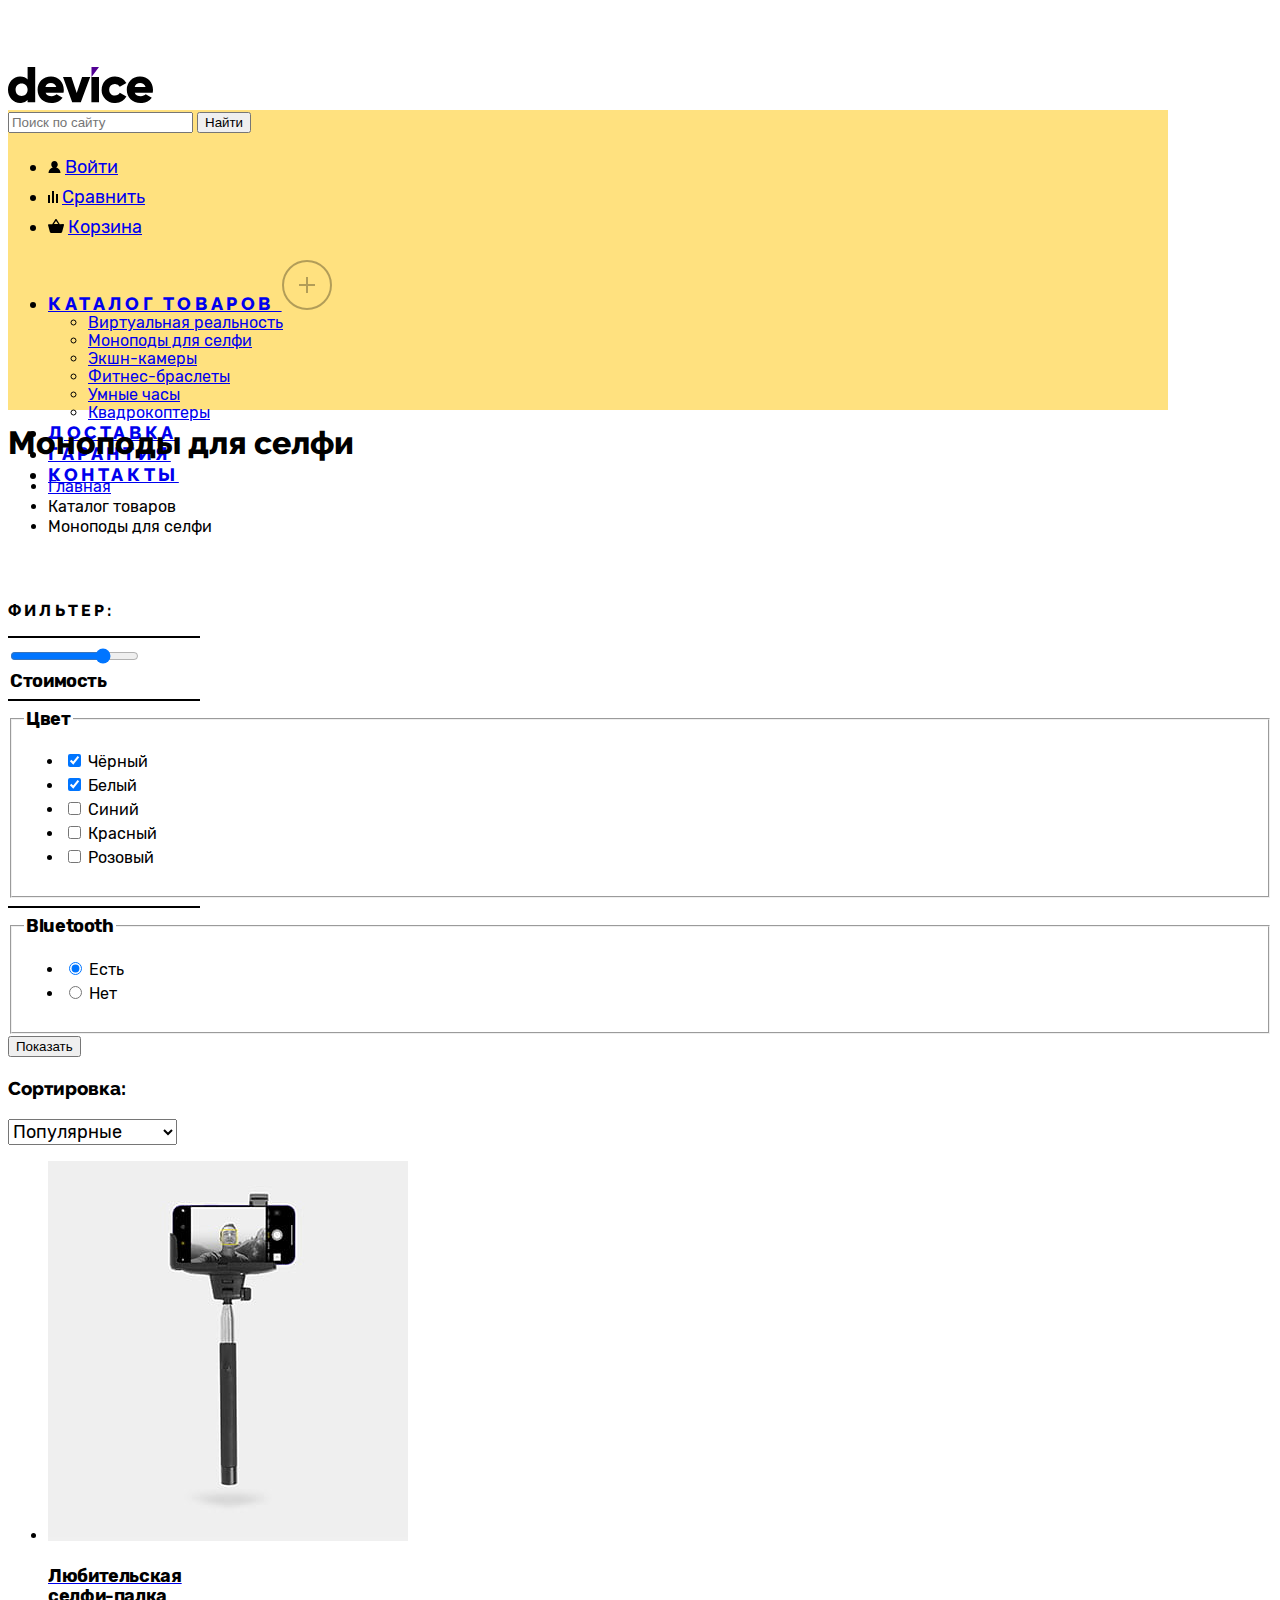
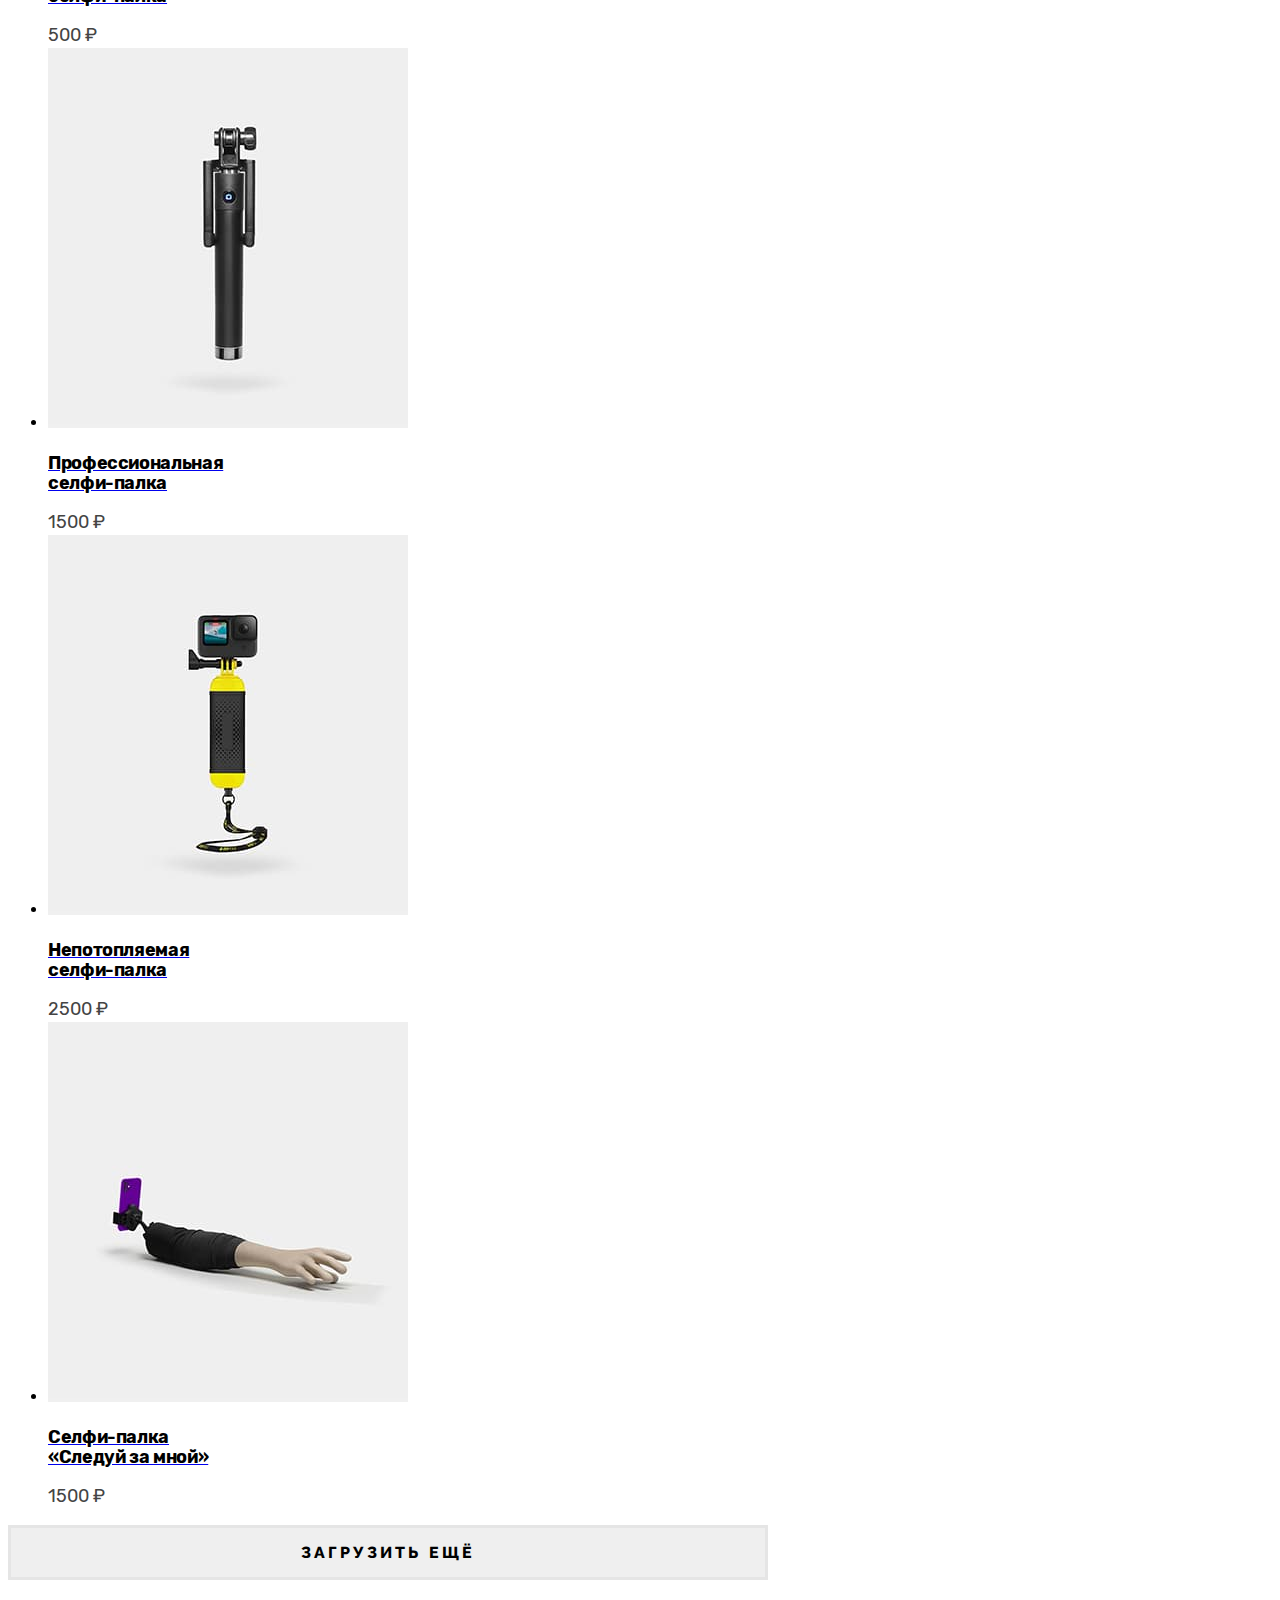
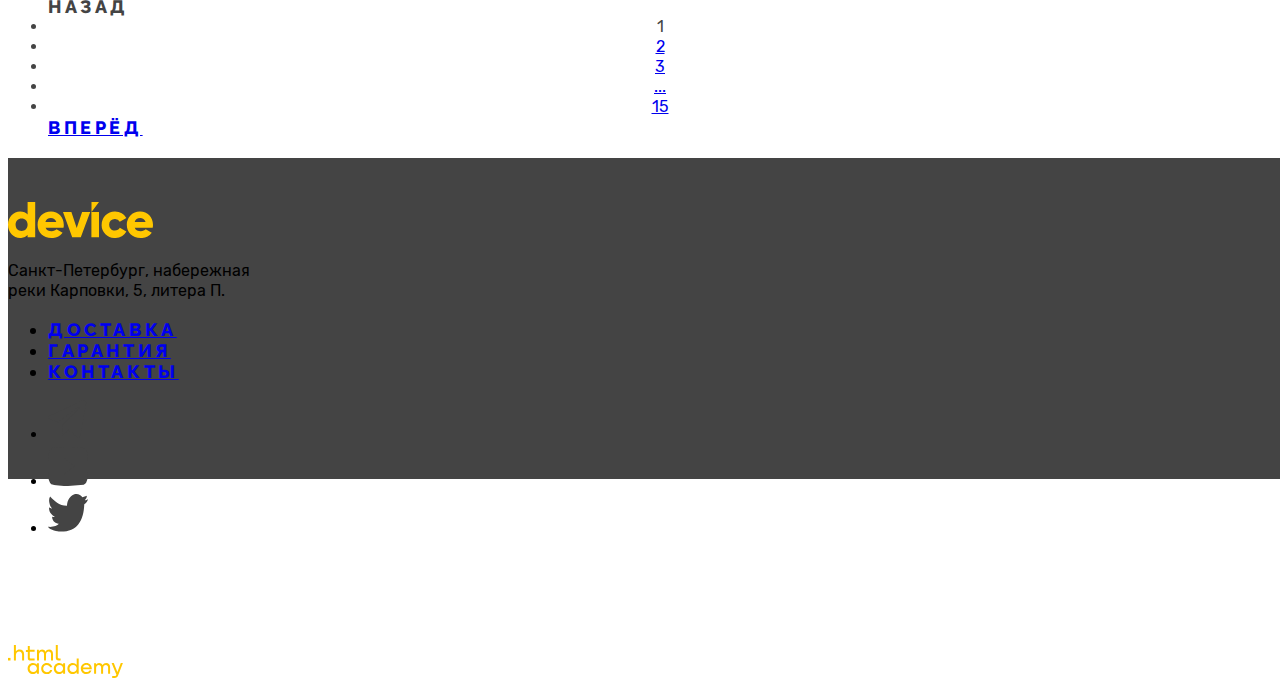
==== commit 1671035b: "homework Basic styling of all pages" ====
--- a/catalog.html
+++ b/catalog.html
@@ -3,22 +3,22 @@
 
   <head>
     <meta charset="utf-8">
+    <title>Каталог</title>
     <link rel="icon" href="favicon.ico">
     <link rel="icon" type="image/png" href="/images/favicon.png">
-    <link rel="stylesheet" href="styles/style.css">
-    <title>Каталог</title>
+    <link rel="stylesheet" href="styles/styles.css">
   </head>
 
   <body>
     <header class="page-header">
       <h1 class="visually-hidden">Интернет-магазин «Девайс»</h1>
       <img class="logo" src="/images/logo/logo-main.svg" width="145" height="36" alt="Логотип Интернет-магазин «Девайс».">
-      <div id="rectangle">
-      <nav class="navigation">
+      <div class="rectangle">
         <form class="navigation-search">
           <input type="text" placeholder="Поиск по сайту">
           <button type="submit">Найти</button>
         </form>
+        <nav class="navigation-up">
         <ul class="navigation-list">
           <li class="navigation-item">
             <img class="icons-header" src="/images/icons/user.svg" width="13" height="12" alt="Войти на сайт">
@@ -33,6 +33,8 @@
             <a class="navigation-link" href="basket.html">Корзина</a>
           </li>
         </ul>
+        </nav>
+        <nav class="navigation">
         <ul class="navigation-list navigation-device">
           <li class="navigation-item">
             <a class="navigation-link-top" href="#">
@@ -191,31 +193,31 @@
             <b class="product-card-price">1500 ₽</b>
           </li>
         </ul>
-        <button class="button-downloads" type="button">Загрузить ещё</button>
+        <button class="button-downloads" type="button"><b>Загрузить ещё</b></button>
         <ul class="pagination">
           <li class="pagination-item">
             <a class="pagination-link pagination-prev pagination-disabled">
-              <b class="visually-hidden">Назад</b>
-            </a>
-          </li>
-          <li class="pagination-item">
+              <b>Назад</b>
+            </a>
+          </li>
+          <li class="pagination-item-number">
             <a class="pagination-link pagination-current">1</a>
           </li>
-          <li class="pagination-item">
+          <li class="pagination-item-number">
             <a class="pagination-link" href="#">2</a>
           </li>
-          <li class="pagination-item">
+          <li class="pagination-item-number">
             <a class="pagination-link" href="#">3</a>
           </li>
-          <li class="pagination-item">
+          <li class="pagination-item-number">
             <a class="pagination-link" href="#">...</a>
           </li>
-          <li class="pagination-item">
+          <li class="pagination-item-number">
             <a class="pagination-link" href="#">15</a>
           </li>
-          <li class="pagination-item">
+          <li class="pagination-item-activ">
             <a class="pagination-link pagination-next" href="#">
-              <b class="visually-hidden">Вперёд</b>
+              <b>Вперёд</b>
             </a>
           </li>
         </ul>
@@ -271,7 +273,8 @@
         <address class="footer-contacts-phone">
           <a class="footer-contacts-address-phone" href="tel:+78128121212">+7 812 812-12-12</a>
         </address>
-        <p class="about-academy-link"><a class="htmlacademy-link" href="https://htmlacademy.ru/"><img class="htmlacademy-icon" src="/images/logo/html.svg" width="115" height="33" alt="Переход на сайт HTML Academy"></a></p>
+        <p class="about-academy-link"><a class="htmlacademy-link" href="https://htmlacademy.ru/"><img class="htmlacademy-icon" src="/images/logo/html.svg" width="115" height="33
+          " alt="Переход на сайт HTML Academy"></a></p>
       </section>
     </footer>
   </body>
--- a/styles/styles.css
+++ b/styles/styles.css
@@ -0,0 +1,516 @@
+/* Raleway */
+@font-face {
+  font-family: "Raleway";
+  font-style: normal;
+  font-weight: 800;
+  src: url(/fonts/raleway/raleway-800.woff2) format("woff2");
+  font-display: swap;
+}
+
+/* Rubik */
+@font-face {
+  font-family: "Rubik";
+  font-style: normal;
+  font-weight: 400;
+  src: url(/fonts/rubik/rubik-400.woff2) format("woff2");
+  font-display: swap;
+}
+
+@font-face {
+  font-family: "Rubik";
+  font-style: normal;
+  font-weight: 700;
+  src: url(/fonts/rubik/rubik-700.woff2) format("woff2");
+  font-display: swap;
+}
+
+.rectangle {
+  width: 1160px;
+  height: 300px;
+  background-color: #ffe17f;
+}
+
+.square {
+  width: 125px;
+  height: 100px;
+  background-color: #ffe17f;
+}
+
+body {
+  font-family: "Raleway";
+  font-size: 16px;
+  line-height: 24px;
+  color: #000;
+  background: #fff;
+}
+
+footer {
+  width: 1440px;
+  height: 321px;
+  background-color: #444444;
+}
+/* Header */
+/* Сокрытие элементов visually-hidden */
+.visually-hidden {
+  visibility: hidden;
+}
+
+
+/* Верхний блок навигации */
+.navigation-up {
+  font-family: 'Rubik';
+  font-style: normal;
+  font-weight: 400;
+  font-size: 18px;
+  line-height: 30px;
+  color: #000;
+}
+
+
+/* Навигация */
+.navigation {
+  font-family: 'Raleway';
+  font-style: normal;
+  font-weight: 800;
+  font-size: 18px;
+  line-height: 21px;
+  letter-spacing: 0.2em;
+  text-transform: uppercase;
+  color: #000;
+
+}
+
+/* Вложенная навигация */
+.submenu {
+  font-family: 'Rubik';
+  font-style: normal;
+  font-weight: 400;
+  font-size: 16px;
+  line-height: 18px;
+  color: #000000;
+  letter-spacing: 0;
+  text-transform: none;
+}
+
+/* Main */
+
+/* 01 */
+.discription-numbers {
+  font-family: 'Rubik';
+  font-style: normal;
+  font-weight: 700;
+  font-size: 180px;
+  line-height: 30px;
+  color: black;
+}
+
+/* Заголовок товара */
+.discription-title {
+  font-family: 'Raleway';
+  font-style: normal;
+  font-weight: 800;
+  font-size: 50px;
+  line-height: 50px;
+  color: #000000;
+}
+
+/* Описание товара */
+.discription-device {
+  font-family: 'Rubik';
+  font-style: normal;
+  font-weight: 400;
+  font-size: 18px;
+  line-height: 30px;
+  color: #444444;
+}
+
+/* Кнопка "Подробнее" */
+.discription-device-button {
+  font-family: 'Raleway';
+  font-style: normal;
+  font-weight: 800;
+  font-size: 18px;
+  line-height: 21px;
+  letter-spacing: 0.2em;
+  text-transform: uppercase;
+  color: #000000;
+}
+
+/* Описание Девайса */
+.discription-characteristics {
+  font-family: 'Rubik';
+  font-style: normal;
+  font-weight: 400;
+  font-size: 36px;
+  line-height: 30px;
+  color: #000000;
+}
+
+.discription-device {
+  font-family: 'Rubik';
+  font-style: normal;
+  font-weight: 400;
+  font-size: 16px;
+  line-height: 30px;
+  color: #444444;
+}
+
+/* Навигационное меню */
+.navigation-device-menu {
+  font-family: 'Raleway';
+  font-style: normal;
+  font-weight: 800;
+  font-size: 18px;
+  line-height: 24px;
+  letter-spacing: -0.02em;
+  color: #000000;
+}
+
+/**/
+.delivery-button {
+  font-family: 'Raleway';
+  font-style: normal;
+  font-weight: 800;
+  font-size: 18px;
+  line-height: 21px;
+  letter-spacing: 0.2em;
+  text-transform: uppercase;
+  color: #FFE17F;
+}
+
+/**/
+.delivery-title {
+  font-family: 'Raleway';
+  font-style: normal;
+  font-weight: 800;
+  font-size: 50px;
+  line-height: 50px;
+  color: #000000;
+}
+
+/**/
+.delivery-description {
+  font-family: 'Rubik';
+  font-style: normal;
+  font-weight: 400;
+  font-size: 18px;
+  line-height: 30px;
+  color: #444444;
+}
+
+/**/
+.delivery-title-order {
+  font-family: 'Raleway';
+  font-style: normal;
+  font-weight: 800;
+  font-size: 20px;
+  line-height: 23px;
+  text-align: center;
+  letter-spacing: 0.2em;
+  text-transform: uppercase;
+  color: #000000;
+}
+
+/* Block About */
+/* Title */
+.about-title {
+  font-family: 'Raleway';
+  font-style: normal;
+  font-weight: 800;
+  font-size: 50px;
+  line-height: 50px;
+  color: #000000;
+}
+
+/* about discription */
+.about-discription {
+  font-family: 'Rubik';
+  font-style: normal;
+  font-weight: 400;
+  font-size: 18px;
+  line-height: 30px;
+  color: #444444;
+}
+
+/* about list */
+.about-list {
+  font-family: 'Rubik';
+  font-style: normal;
+  font-weight: 700;
+  font-size: 18px;
+  line-height: 20px;
+  letter-spacing: -0.02em;
+  color: #000000;
+}
+
+/* more about us */
+.more-about-us {
+  font-family: 'Raleway';
+  font-style: normal;
+  font-weight: 800;
+  font-size: 18px;
+  line-height: 21px;
+  text-align: center;
+  letter-spacing: 0.2em;
+  text-transform: uppercase;
+
+  color: #000000;
+}
+
+/* Block Contacts */
+/* Title */
+.contacts-title {
+  font-family: 'Raleway';
+  font-style: normal;
+  font-weight: 800;
+  font-size: 50px;
+  line-height: 50px;
+  color: #000000;
+}
+
+/* Contacts Address */
+.contacts p {
+  font-family: 'Rubik';
+  font-style: normal;
+  font-weight: 400;
+  font-size: 18px;
+  line-height: 30px;
+  color: #444444;
+}
+
+/* Title */
+.contacts-phone {
+  font-family: 'Rubik';
+  font-style: normal;
+  font-weight: 400;
+  font-size: 18px;
+  line-height: 30px;
+  text-decoration-line: underline;
+  color: #444444;
+}
+
+/* Contacts Title h3 */
+.contacts h3 {
+  font-family: 'Rubik';
+  font-style: normal;
+  font-weight: 700;
+  font-size: 24px;
+  line-height: 30px;
+  color: #444444;
+}
+
+/* Contacts Schedule */
+.contacts-schedule {
+  font-family: 'Rubik';
+  font-style: normal;
+  font-weight: 400;
+  font-size: 18px;
+  line-height: 30px;
+  color: #444444;
+}
+
+/* Block Subscription */
+/* Title */
+.subscription-title {
+  font-family: 'Raleway';
+  font-style: normal;
+  font-weight: 800;
+  font-size: 50px;
+  line-height: 50px;
+  color: #000000;
+}
+
+.subscription-discription {
+  font-family: 'Rubik';
+  font-style: normal;
+  font-weight: 400;
+  font-size: 18px;
+  line-height: 30px;
+  color: #444444;
+}
+
+.subscription-vector-title {
+  font-family: 'Rubik';
+  font-style: normal;
+  font-weight: 400;
+  font-size: 18px;
+  line-height: 30px;
+  color: #444444;
+}
+
+/* Block Footer */
+/* Footer Contacts Address */
+.about-text {
+  font-family: 'Rubik';
+  font-style: normal;
+  font-weight: 400;
+  font-size: 16px;
+  line-height: 20px;
+  color: #000;
+}
+
+.footer-delivery-list {
+  font-family: 'Raleway';
+  font-style: normal;
+  font-weight: 800;
+  font-size: 18px;
+  line-height: 21px;
+  letter-spacing: 0.2em;
+  text-transform: uppercase;
+  color: #000;
+}
+
+.footer-contacts-address-phone {
+  font-family: 'Rubik';
+  font-style: normal;
+  font-weight: 400;
+  font-size: 16px;
+  line-height: 20px;
+  color: #FFFFFF;
+}
+
+<!--Каталог-- >
+
+/* inner header title  */
+.inner-header-title {
+  font-family: 'Raleway';
+  font-style: normal;
+  font-weight: 800;
+  font-size: 50px;
+  line-height: 50px;
+  color: #000000;
+}
+
+/* List menu */
+.breadcrumbs-item {
+  font-family: 'Rubik';
+  font-style: normal;
+  font-weight: 400;
+  font-size: 16px;
+  line-height: 20px;
+  color: #000000;
+}
+
+/*  */
+.catalog-products-filter {
+  font-family: 'Raleway';
+  font-style: normal;
+  font-weight: 800;
+  font-size: 16px;
+  line-height: 19px;
+  letter-spacing: 0.2em;
+  text-transform: uppercase;
+  color: #000000;
+}
+
+/*  */
+.catalog-filter legend {
+  font-family: 'Rubik';
+  font-style: normal;
+  font-weight: 700;
+  font-size: 18px;
+  line-height: 20px;
+  letter-spacing: -0.02em;
+  color: #000000;
+}
+
+/*  */
+.control {
+  font-family: 'Rubik';
+  font-style: normal;
+  font-weight: 400;
+  font-size: 16px;
+  line-height: 20px;
+  color: #000000;
+}
+
+.product-card-title {
+  font-family: 'Rubik';
+font-style: normal;
+font-weight: 700;
+font-size: 18px;
+line-height: 20px;
+letter-spacing: -0.02em;
+color: #000000;
+}
+
+.product-card-price {
+  font-family: 'Rubik';
+font-style: normal;
+font-weight: 400;
+font-size: 18px;
+line-height: 21px;
+text-align: right;
+color: #444444;
+}
+
+.select-control {
+  font-family: 'Rubik';
+  font-style: normal;
+  font-weight: 400;
+  font-size: 18px;
+  line-height: 30px;
+  color: #000000;
+}
+
+.button-downloads {
+  display: flex;
+flex-direction: row;
+justify-content: center;
+align-items: center;
+padding: 18px 39px;
+width: 760px;
+height: 55px;
+border: 3px solid #E5E5E5;
+}
+
+.button-downloads b {
+  font-family: 'Raleway';
+  font-style: normal;
+  font-weight: 800;
+  font-size: 16px;
+  line-height: 19px;
+
+  display: flex;
+  align-items: center;
+  text-align: center;
+  letter-spacing: 0.2em;
+  text-transform: uppercase;
+  color: #000000;
+}
+
+.pagination-item {
+  font-family: 'Raleway';
+  font-style: normal;
+  font-weight: 800;
+  font-size: 18px;
+  line-height: 21px;
+  display: flex;
+  align-items: center;
+  letter-spacing: 0.2em;
+  text-transform: uppercase;
+  color: #444444;
+}
+
+.pagination-item-activ {
+  font-family: 'Raleway';
+  font-style: normal;
+  font-weight: 800;
+  font-size: 18px;
+  line-height: 21px;
+  display: flex;
+  align-items: center;
+  letter-spacing: 0.2em;
+  text-transform: uppercase;
+  color: #000;
+}
+
+.pagination-item-number {
+  font-family: 'Rubik';
+font-style: normal;
+font-weight: 400;
+font-size: 16px;
+line-height: 20px;
+text-align: center;
+color: #444444;
+}
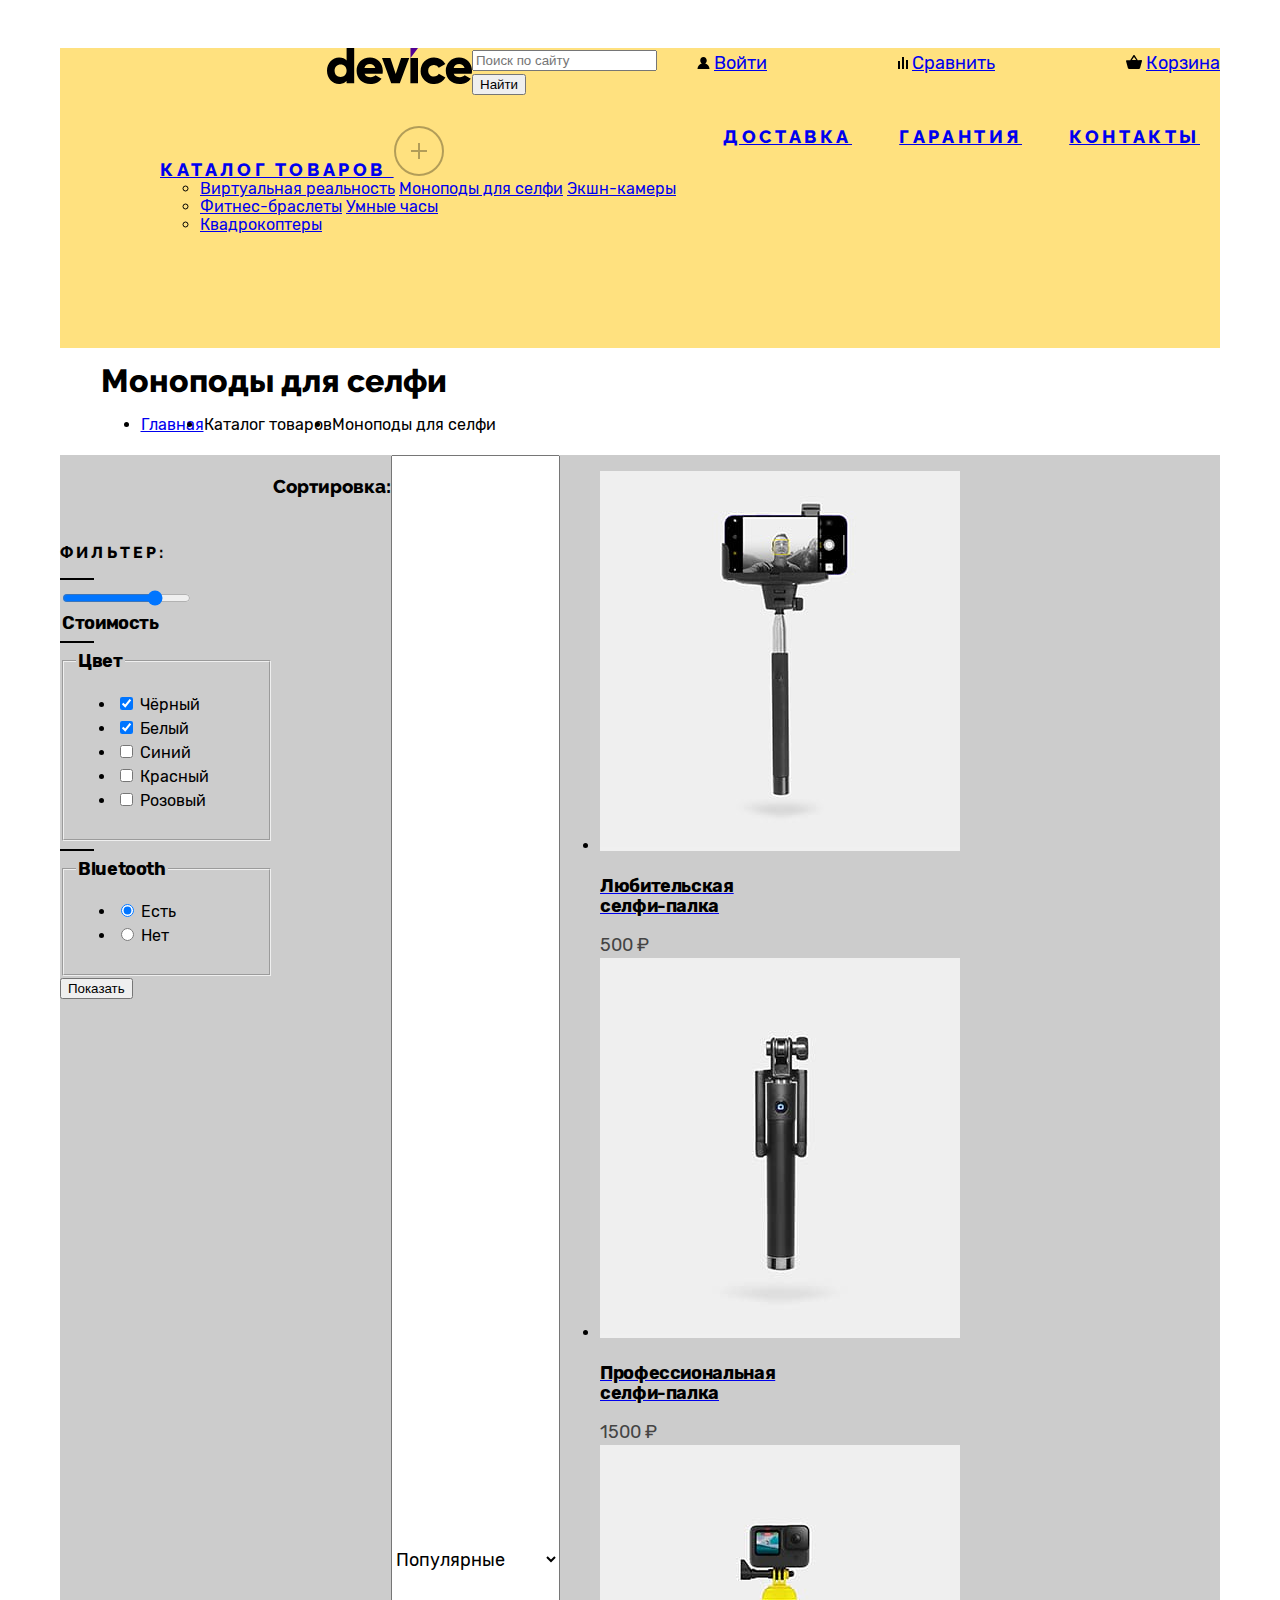
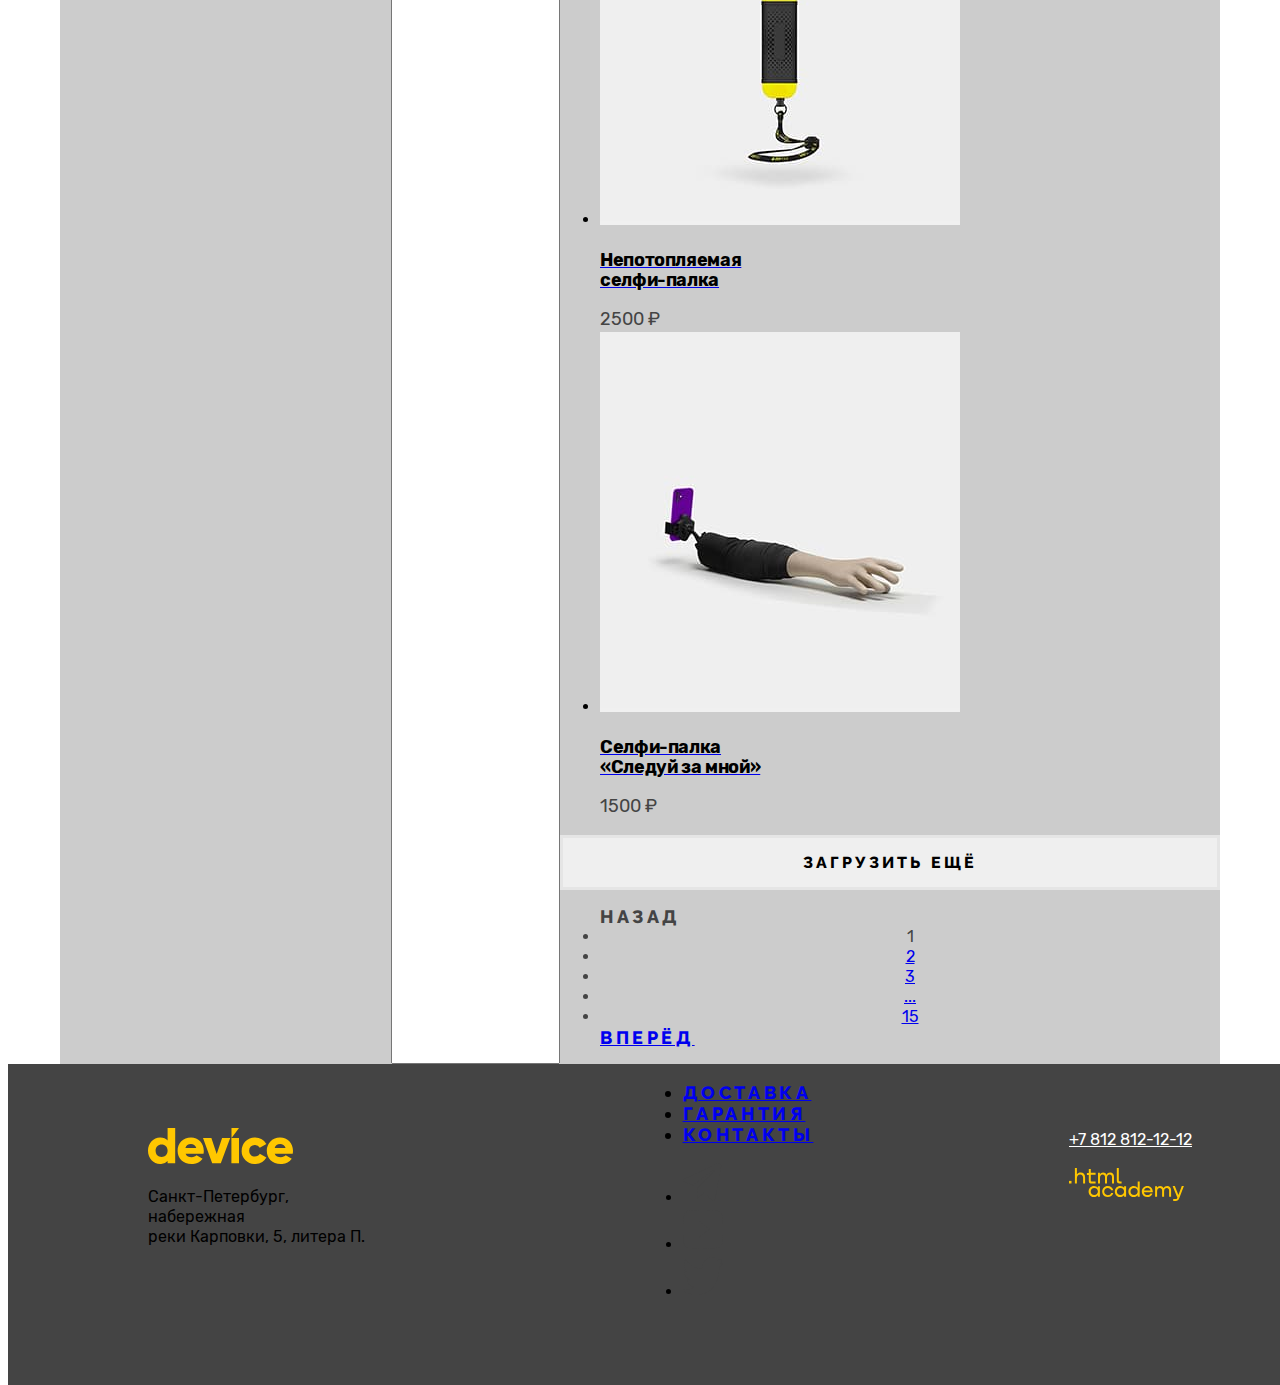
==== commit be1aa638: "Сетка страниц" ====
--- a/catalog.html
+++ b/catalog.html
@@ -11,271 +11,290 @@
 
   <body>
     <header class="page-header">
-      <h1 class="visually-hidden">Интернет-магазин «Девайс»</h1>
-      <img class="logo" src="/images/logo/logo-main.svg" width="145" height="36" alt="Логотип Интернет-магазин «Девайс».">
-      <div class="rectangle">
-        <form class="navigation-search">
-          <input type="text" placeholder="Поиск по сайту">
-          <button type="submit">Найти</button>
-        </form>
-        <nav class="navigation-up">
-        <ul class="navigation-list">
-          <li class="navigation-item">
-            <img class="icons-header" src="/images/icons/user.svg" width="13" height="12" alt="Войти на сайт">
-            <a class="navigation-link" href="authorization.html">Войти</a>
-          </li>
-          <li class="navigation-item">
-            <img class="icons-header" src="/images/icons/comparison.svg" width="10" height="12" alt="Сравнение товара">
-            <a class="navigation-link" href="compare.html">Сравнить</a>
-          </li>
-          <li class="navigation-item">
-            <img class="icons-header" src="/images/icons/card.svg" width="16" height="14" alt="Корзина заказов">
-            <a class="navigation-link" href="basket.html">Корзина</a>
-          </li>
-        </ul>
+      <div class="container">
+        <h1 class="visually-hidden">Интернет-магазин «Девайс»</h1>
+        <div class="header-logo__blacl">
+          <a href="index.html"></a><img class="logo" src="/images/logo/logo-main.svg" width="145" height="36"
+            alt="Логотип Интернет-магазин «Девайс».">
+        </div>
+
+        <div class="nav-header">
+          <form class="navigation-search">
+            <input type="text" placeholder="Поиск по сайту">
+            <button type="submit">Найти</button>
+          </form>
+          <nav class="navigation-up">
+            <ul class="navigation-list">
+              <li class="navigation-item">
+                <img class="icons-header" src="/images/icons/user.svg" width="13" height="12" alt="Войти на сайт">
+                <a class="navigation-link" href="authorization.html">Войти</a>
+              </li>
+              <li class="navigation-item">
+                <img class="icons-header" src="/images/icons/comparison.svg" width="10" height="12"
+                  alt="Сравнение товара">
+                <a class="navigation-link" href="compare.html">Сравнить</a>
+              </li>
+              <li class="navigation-item">
+                <img class="icons-header" src="/images/icons/card.svg" width="16" height="14" alt="Корзина заказов">
+                <a class="navigation-link" href="basket.html">Корзина</a>
+              </li>
+            </ul>
+          </nav>
+        </div>
+        <nav class="navigation">
+          <ul class="navigation-list__down navigation-device">
+            <li class="navigation-item__down-item">
+              <a class="navigation-link-top" href="#">
+                Каталог товаров
+              </a><img class="circle" src="/images/icons/circle.svg" width="50" height="50" alt="Всплывающее меню">
+              <ul class="submenu">
+                <li>
+                  <a href="#">Виртуальная реальность</a>
+                  <a href="#">Моноподы для cелфи</a>
+                  <a href="#">Экшн-камеры</a>
+                </li>
+                <li>
+                  <a href="#">Фитнес-браслеты</a>
+                  <a href="#">Умные часы</a>
+                </li>
+                <li>
+                  <a href="#">Квадрокоптеры</a>
+                </li>
+              </ul>
+            </li>
+            <li class="navigation-item__down-item">
+              <a class="navigation-link" href="#">
+                Доставка
+              </a>
+            </li>
+            <li class="navigation-item__down-item">
+              <a class="navigation-link" href="#">Гарантия
+              </a>
+            </li>
+            <li class="navigation-item__down-item">
+              <a class="navigation-link" href="#">Контакты
+              </a>
+            </li>
+          </ul>
         </nav>
-        <nav class="navigation">
-        <ul class="navigation-list navigation-device">
-          <li class="navigation-item">
-            <a class="navigation-link-top" href="#">
-              Каталог товаров
-            </a><img class="circle" src="/images/icons/circle.svg" width="50" height="50" alt="Всплывающее меню">
-            <ul class="submenu">
-              <li>
-                <a href="#">Виртуальная реальность</a>
-              </li>
-              <li>
-                <a href="#">Моноподы для cелфи</a>
-              </li>
-              <li>
-                <a href="#">Экшн-камеры</a>
-              </li>
-              <li>
-                <a href="#">Фитнес-браслеты</a>
-              <li>
-                <a href="#">Умные часы</a>
-              </li>
-              <li>
-                <a href="#">Квадрокоптеры</a>
-              </li>
-            </ul>
-          </li>
-        <li class="navigation-item">
-          <a class="navigation-link" href="#">
-            Доставка
-          </a>
-        </li>
-        <li class="navigation-item">
-          <a class="navigation-link" href="#">Гарантия
-          </a>
-        </li>
-        <li class="navigation-item">
-          <a class="navigation-link" href="#">Контакты
-          </a>
-        </li>
-        </ul>
-      </nav>
-    </div>
+      </div>
     </header>
 
     <main class="main-inner">
       <header class="inner-header">
-        <h1 class="inner-header-title">Моноподы для селфи</h1>
-        <ul class="breadcrumbs">
-          <li class="breadcrumbs-item">
-            <a class="breadcrumbs-link" href="index.html">Главная</a>
-          </li>
-          <li class="breadcrumbs-item">
-            <a class="breadcrumbs-link">Каталог товаров</a>
-          </li>
-          <li class="breadcrumbs-item">
-            <a class="breadcrumbs-link">Моноподы для селфи</a>
-          </li>
-        </ul>
-        <section class="catalog-products">
-          <h2 class="visually-hidden">Список товаров с фильтрами</h2>
-          <h3 class="catalog-products-filter">Фильтер:</h3>
-          <hr size="2" align="left" width="15%" color="black">
-          <form class="catalog-filter" action="https://echo.htmlacademy.ru/" method="get">
-            <input type="range" min="0" max="100" step="1" value="75">
-            <legend class="catalog-filter-title">Стоимость</legend>
+        <nav class="catalog-nav__menu">
+          <h1 class="inner-header-title">Моноподы для селфи</h1>
+          <ul class="breadcrumbs">
+            <li class="breadcrumbs-item">
+              <a class="breadcrumbs-link" href="index.html">Главная</a>
+            </li>
+            <li class="breadcrumbs-item">
+              <a class="breadcrumbs-link">Каталог товаров</a>
+            </li>
+            <li class="breadcrumbs-item">
+              <a class="breadcrumbs-link">Моноподы для селфи</a>
+            </li>
+          </ul>
+        </nav>
+        <div class="catalog-filter__nav">
+          <section class="catalog-products">
+            <h2 class="visually-hidden">Список товаров с фильтрами</h2>
+            <h3 class="catalog-products-filter">Фильтер:</h3>
             <hr size="2" align="left" width="15%" color="black">
-            <fieldset class="catalog-filter-group">
-              <legend class="catalog-filter-title">Цвет</legend>
-              <ul class="catalog-filter-list">
-                <li class="catalog-filter-item">
-                  <label class="control">
-                    <input class="control-input" type="checkbox" name="Black" checked>
-                    Чёрный
-                  </label>
-                </li>
-                <li class="catalog-filter-item">
-                  <label class="control">
-                    <input class="control-input" type="checkbox" name="White" checked>
-                    Белый
-                  </label>
-                </li>
-                <li class="catalog-filter-item">
-                  <label class="control">
-                    <input class="control-input" type="checkbox" name="Blue">
-                    Синий
-                  </label>
-                </li>
-                <li class="catalog-filter-item">
-                  <label class="control">
-                    <input class="control-input" type="checkbox" name="Red">
-                    Красный
-                  </label>
-                </li>
-                <li class="catalog-filter-item">
-                  <label class="control">
-                    <input class="control-input" type="checkbox" name="Pink">
-                    Розовый
-                  </label>
-                </li>
-              </ul>
-            </fieldset>
-            <hr size="2" align="left" width="15%" color="black">
-            <fieldset class="catalog-filter-group">
-              <legend class="catalog-filter-title">Bluetooth</legend>
-              <ul class="catalog-filter-list">
-                <li class="catalog-filter-item">
-                  <label class="control">
-                    <input class="control-input" type="radio" name="product-group" value="shaving-supplies" checked>
-                    Есть
-                  </label>
-                </li>
-                <li class="catalog-filter-item">
-                  <label class="control">
-                    <input class="control-input" type="radio" name="product-group" value="care-products">
-                    Нет
-                  </label>
-                </li>
-              </ul>
-            </fieldset>
-            <button class="button" type="submit">Показать</button>
-          </form>
-        </section>
-        <h3 class="select-control-filter">Сортировка:</h3>
-        <select class="select-control" aria-label="Сортировка">
-          <option value="popular">Популярные</option>
-          <option value="cheap">Новые модели</option>
-          <option value="expensive">Сначала дорогое</option>
-        </select>
-        <section class="product">
-        <ul class="product-list">
-          <li class="product-card">
-            <a class="product-card-link" href="product.html">
-              <img class="product-card-image" src="/images/products/product-1.jpg" width="360" height="380" alt="Любительская селфи-палка">
-              <h3 class="product-card-title">Любительская <br>селфи-палка</h3>
-            </a>
-            <b class="product-card-price">500 ₽</b>
-          </li>
-          <li class="product-card">
-            <a class="product-card-link" href="product.html">
-              <img class="product-card-image" src="/images/products/product-2.jpg" width="360" height="380" alt="Профессиональная селфи-палка">
-              <h3 class="product-card-title">Профессиональная <br>селфи-палка</h3>
-            </a>
-            <b class="product-card-price">1500 ₽</b>
-          </li>
-          <li class="product-card">
-            <a class="product-card-link" href="product.html">
-              <img class="product-card-image" src="/images/products/product-3.jpg" width="360" height="380" alt="Непотопляемая селфи-палка">
-              <h3 class="product-card-title">Непотопляемая <br>селфи-палка</h3>
-            </a>
-            <b class="product-card-price">2500 ₽</b>
-          </li>
-          <li class="product-card">
-            <a class="product-card-link" href="product.html">
-              <img class="product-card-image" src="/images/products/product-4.jpg" width="360" height="380" alt="Селфи-палка «Следуй за мной»">
-              <h3 class="product-card-title">Селфи-палка <br>«Следуй за мной»</h3>
-            </a>
-            <b class="product-card-price">1500 ₽</b>
-          </li>
-        </ul>
-        <button class="button-downloads" type="button"><b>Загрузить ещё</b></button>
-        <ul class="pagination">
-          <li class="pagination-item">
-            <a class="pagination-link pagination-prev pagination-disabled">
-              <b>Назад</b>
-            </a>
-          </li>
-          <li class="pagination-item-number">
-            <a class="pagination-link pagination-current">1</a>
-          </li>
-          <li class="pagination-item-number">
-            <a class="pagination-link" href="#">2</a>
-          </li>
-          <li class="pagination-item-number">
-            <a class="pagination-link" href="#">3</a>
-          </li>
-          <li class="pagination-item-number">
-            <a class="pagination-link" href="#">...</a>
-          </li>
-          <li class="pagination-item-number">
-            <a class="pagination-link" href="#">15</a>
-          </li>
-          <li class="pagination-item-activ">
-            <a class="pagination-link pagination-next" href="#">
-              <b>Вперёд</b>
-            </a>
-          </li>
-        </ul>
-        </section>
+            <form class="catalog-filter" action="https://echo.htmlacademy.ru/" method="get">
+              <input type="range" min="0" max="100" step="1" value="75">
+              <legend class="catalog-filter-title">Стоимость</legend>
+              <hr size="2" align="left" width="15%" color="black">
+              <fieldset class="catalog-filter-group">
+                <legend class="catalog-filter-title">Цвет</legend>
+                <ul class="catalog-filter-list">
+                  <li class="catalog-filter-item">
+                    <label class="control">
+                      <input class="control-input" type="checkbox" name="Black" checked>
+                      Чёрный
+                    </label>
+                  </li>
+                  <li class="catalog-filter-item">
+                    <label class="control">
+                      <input class="control-input" type="checkbox" name="White" checked>
+                      Белый
+                    </label>
+                  </li>
+                  <li class="catalog-filter-item">
+                    <label class="control">
+                      <input class="control-input" type="checkbox" name="Blue">
+                      Синий
+                    </label>
+                  </li>
+                  <li class="catalog-filter-item">
+                    <label class="control">
+                      <input class="control-input" type="checkbox" name="Red">
+                      Красный
+                    </label>
+                  </li>
+                  <li class="catalog-filter-item">
+                    <label class="control">
+                      <input class="control-input" type="checkbox" name="Pink">
+                      Розовый
+                    </label>
+                  </li>
+                </ul>
+              </fieldset>
+              <hr size="2" align="left" width="15%" color="black">
+              <fieldset class="catalog-filter-group">
+                <legend class="catalog-filter-title">Bluetooth</legend>
+                <ul class="catalog-filter-list">
+                  <li class="catalog-filter-item">
+                    <label class="control">
+                      <input class="control-input" type="radio" name="product-group" value="shaving-supplies" checked>
+                      Есть
+                    </label>
+                  </li>
+                  <li class="catalog-filter-item">
+                    <label class="control">
+                      <input class="control-input" type="radio" name="product-group" value="care-products">
+                      Нет
+                    </label>
+                  </li>
+                </ul>
+              </fieldset>
+              <button class="button" type="submit">Показать</button>
+            </form>
+          </section>
+
+          <h3 class="select-control-filter">Сортировка:</h3>
+          <select class="select-control" aria-label="Сортировка">
+            <option value="popular">Популярные</option>
+            <option value="cheap">Новые модели</option>
+            <option value="expensive">Сначала дорогое</option>
+          </select>
+          <section class="product">
+            <ul class="product-list">
+              <li class="product-card">
+                <a class="product-card-link" href="product.html">
+                  <img class="product-card-image" src="/images/products/product-1.jpg" width="360" height="380"
+                    alt="Любительская селфи-палка">
+                  <h3 class="product-card-title">Любительская <br>селфи-палка</h3>
+                </a>
+                <b class="product-card-price">500 ₽</b>
+              </li>
+              <li class="product-card">
+                <a class="product-card-link" href="product.html">
+                  <img class="product-card-image" src="/images/products/product-2.jpg" width="360" height="380"
+                    alt="Профессиональная селфи-палка">
+                  <h3 class="product-card-title">Профессиональная <br>селфи-палка</h3>
+                </a>
+                <b class="product-card-price">1500 ₽</b>
+              </li>
+              <li class="product-card">
+                <a class="product-card-link" href="product.html">
+                  <img class="product-card-image" src="/images/products/product-3.jpg" width="360" height="380"
+                    alt="Непотопляемая селфи-палка">
+                  <h3 class="product-card-title">Непотопляемая <br>селфи-палка</h3>
+                </a>
+                <b class="product-card-price">2500 ₽</b>
+              </li>
+              <li class="product-card">
+                <a class="product-card-link" href="product.html">
+                  <img class="product-card-image" src="/images/products/product-4.jpg" width="360" height="380"
+                    alt="Селфи-палка «Следуй за мной»">
+                  <h3 class="product-card-title">Селфи-палка <br>«Следуй за мной»</h3>
+                </a>
+                <b class="product-card-price">1500 ₽</b>
+              </li>
+            </ul>
+            <button class="button-downloads" type="button"><b>Загрузить ещё</b></button>
+            <ul class="pagination">
+              <li class="pagination-item">
+                <a class="pagination-link pagination-prev pagination-disabled">
+                  <b>Назад</b>
+                </a>
+              </li>
+              <li class="pagination-item-number">
+                <a class="pagination-link pagination-current">1</a>
+              </li>
+              <li class="pagination-item-number">
+                <a class="pagination-link" href="#">2</a>
+              </li>
+              <li class="pagination-item-number">
+                <a class="pagination-link" href="#">3</a>
+              </li>
+              <li class="pagination-item-number">
+                <a class="pagination-link" href="#">...</a>
+              </li>
+              <li class="pagination-item-number">
+                <a class="pagination-link" href="#">15</a>
+              </li>
+              <li class="pagination-item-activ">
+                <a class="pagination-link pagination-next" href="#">
+                  <b>Вперёд</b>
+                </a>
+              </li>
+            </ul>
+          </section>
+        </div>
       </header>
+
     </main>
     <footer class="page-footer">
-      <div class="footer-contacts">
-        <h2 class="visually-hidden">Контакты</h2>
-        <img class="footer-contacts-logo" src="/images/logo/logo-footer.svg" width="145" height="36" alt="Интернет-магазин «Девайс».">
-        <address class="footer-contacts-address">
-          <p class="about-text">Санкт-Петербург, набережная<br> реки Карповки, 5, литера П.</p>
-        </address>
+      <div class="container">
+        <div class="footer-contacts">
+          <h2 class="visually-hidden">Контакты</h2>
+          <img class="footer-contacts-logo" src="/images/logo/logo-footer.svg" width="145" height="36"
+            alt="Интернет-магазин «Девайс».">
+          <address class="footer-contacts-address">
+            <p class="about-text">Санкт-Петербург, набережная<br> реки Карповки, 5, литера П.</p>
+          </address>
+        </div>
+        <div class="footer-delivery">
+          <ul class="footer-delivery-list">
+            <li class="footer-delivery-item">
+              <a class="footer-delivery-link" href="#">
+                Доставка
+              </a>
+            </li>
+            <li class="footer-delivery-item">
+              <a class="footer-delivery-link" href="#">
+                Гарантия
+              </a>
+            </li>
+            <li class="footer-delivery-item">
+              <a class="footer-delivery-link" href="#">
+                Контакты
+              </a>
+            </li>
+          </ul>
+          <ul class="footer-social-list">
+            <li class="footer-social-item">
+              <a class="button" href="https://t.me/htmlacademy">
+                <img class="social-icons" src="/images/social/telegram.svg" width="40" height="40" alt="Telegram"><span
+                  class="visually-hidden">Telegram</span>
+              </a>
+            </li>
+            <li class="footer-social-item">
+              <a class="button" href="https://www.youtube.com/user/htmlacademyru">
+                <img class="social-icons" src="/images/social/youtube.svg" width="40" height="40" alt="YouTube"><span
+                  class="visually-hidden">YouTube</span>
+              </a>
+            </li>
+            <li class="footer-social-item">
+              <a class="button" href="https://twitter.com/htmlacademy_ru">
+                <img class="social-icons" src="/images/social/twitter.svg" width="40" height="40" alt="Twitter"><span
+                  class="visually-hidden">Twitter</span>
+              </a>
+            </li>
+          </ul>
+        </div>
+        <section class="footer-contacts">
+          <h2 class="visually-hidden">Телефон</h2>
+          <address class="footer-contacts-phone">
+            <a class="footer-contacts-address-phone" href="tel:+78128121212">+7 812 812-12-12</a>
+          </address>
+          <p class="about-academy-link"><a class="htmlacademy-link" href="https://htmlacademy.ru/"><img
+                class="htmlacademy-icon" src="/images/logo/html.svg" width="115" height="33
+          " alt="Переход на сайт HTML Academy"></a></p>
+        </section>
       </div>
-       <div class="footer-delivery">
-        <ul class="footer-delivery-list">
-          <li class="footer-delivery-item">
-            <a class="footer-delivery-link" href="#">
-              Доставка
-            </a>
-          </li>
-          <li class="footer-delivery-item">
-            <a class="footer-delivery-link" href="#">
-              Гарантия
-            </a>
-          </li>
-          <li class="footer-delivery-item">
-            <a class="footer-delivery-link" href="#">
-              Контакты
-            </a>
-          </li>
-        </ul>
-        <ul class="footer-social-list">
-          <li class="footer-social-item">
-            <a class="button" href="https://t.me/htmlacademy">
-              <img class="social-icons" src="/images/social/telegram.svg" width="40" height="40" alt="Telegram"><span class="visually-hidden">Telegram</span>
-            </a>
-          </li>
-          <li class="footer-social-item">
-            <a class="button" href="https://www.youtube.com/user/htmlacademyru">
-              <img class="social-icons" src="/images/social/youtube.svg" width="40" height="40" alt="YouTube"><span class="visually-hidden">YouTube</span>
-            </a>
-          </li>
-          <li class="footer-social-item">
-            <a class="button" href="https://twitter.com/htmlacademy_ru">
-              <img class="social-icons" src="/images/social/twitter.svg" width="40" height="40" alt="Twitter"><span class="visually-hidden">Twitter</span>
-            </a>
-          </li>
-        </ul>
-       </div>
-      <section class="footer-contacts">
-        <h2 class="visually-hidden">Телефон</h2>
-        <address class="footer-contacts-phone">
-          <a class="footer-contacts-address-phone" href="tel:+78128121212">+7 812 812-12-12</a>
-        </address>
-        <p class="about-academy-link"><a class="htmlacademy-link" href="https://htmlacademy.ru/"><img class="htmlacademy-icon" src="/images/logo/html.svg" width="115" height="33
-          " alt="Переход на сайт HTML Academy"></a></p>
-      </section>
     </footer>
   </body>
 
--- a/styles/styles.css
+++ b/styles/styles.css
@@ -3,7 +3,7 @@
   font-family: "Raleway";
   font-style: normal;
   font-weight: 800;
-  src: url(/fonts/raleway/raleway-800.woff2) format("woff2");
+  src: url(../fonts/raleway/raleway-800.woff2) format("woff2");
   font-display: swap;
 }
 
@@ -12,7 +12,7 @@
   font-family: "Rubik";
   font-style: normal;
   font-weight: 400;
-  src: url(/fonts/rubik/rubik-400.woff2) format("woff2");
+  src: url(../fonts/rubik/rubik-400.woff2) format("woff2");
   font-display: swap;
 }
 
@@ -20,11 +20,12 @@
   font-family: "Rubik";
   font-style: normal;
   font-weight: 700;
-  src: url(/fonts/rubik/rubik-700.woff2) format("woff2");
+  src: url(../fonts/rubik/rubik-700.woff2) format("woff2");
   font-display: swap;
 }
 
-.rectangle {
+.page-header {
+  margin: 0 auto;
   width: 1160px;
   height: 300px;
   background-color: #ffe17f;
@@ -35,20 +36,148 @@
   height: 100px;
   background-color: #ffe17f;
 }
+html{
+  height: 100%;
+}
+.main-container {
+ flex-grow: 1;
+}
+.nav-header{
+ width: 1040;
+ height: 40px;
+ display: flex;
+ justify-content: space-between;
+}
+
+.navigation-list{
+  width: 523px;
+  margin: 0 auto;
+  list-style: none;
+  display: flex;
+  justify-content: space-between;
+
+}
+.navigation{
+  margin-top: 60px;
+  display: flex;
+  justify-content: space-between;
+}
+.navigation-list__down{
+
+  margin-left: -1100px;
+  width: 1040px;
+  height: 50px;
+  list-style: none;
+  display: flex;
+  justify-content: space-between;
+}
+.main-container__item{
+  margin: 0 auto;
+  width: 1160px;
+  height: 560px;
+  display: flex;
+  justify-content: space-between;
+
+}
+
+.blog-gallery__item {
+  width: 560px;
+  height: 560px;
+  display: flex;
+justify-content: space-between;
+}
+.blog-gallery__item .slider-image{
+  width: 520px;
+  height: 520px;
+}
+.discription{
+  margin-top: -150px;
+  margin-left: 200px;
+  width: 560px;
+  height: 410px;
+  display: flex;
+  flex-direction: column;
+  justify-content: start;
+}
+.main-goods{
+  width: 1160px;
+  height: 253px;
+margin: 0 auto;
+}
+.main-goods__list{
+  margin-top: 150px;
+  display: flex;
+  justify-content: space-between;
+  list-style: none;
+}
+.container-delivery{
+  margin-top: 150px;
+  width: 1160px;
+  height: 391px;
+  display: flex;
+  justify-content: space-between;
+}
+.delivery-list{
+  margin: 0 auto;
+}
+.delivery-title{
+  display:block;
+  flex-direction: column;
+}
+.delivery-rare-item{
+  margin: 0 auto;
+  width: 1160px;
+  height: 100px;
+  display: flex;
+  justify-content: space-between;
+  margin-top: 1000px;
+}
+.block-about__contacts{
+  margin: 0 auto;
+  width: 1160px;
+  height: 545px;
+  display: flex;
+  justify-content: space-between;
+}
+.subscription {
+  margin: 0 auto;
+  width: 1160px;
+  height: 545px;
+  display: flex;
+  justify-content: space-between;
+}
+
 
 body {
+  display: flex;
+  flex-direction: column;
+  min-height: 100%;
+  padding-top:40px;
   font-family: "Raleway";
   font-size: 16px;
   line-height: 24px;
   color: #000;
   background: #fff;
 }
-
 footer {
+  margin: 0 auto;
   width: 1440px;
   height: 321px;
   background-color: #444444;
 }
+.container{
+  margin: 0 auto;
+  width: 1160px;
+  height: 321px;
+  display: flex;
+  justify-content: space-between;
+}
+.footer-contacts{
+  width: 239px;
+  height: 182;
+  display: block;
+}
+
 /* Header */
 /* Сокрытие элементов visually-hidden */
 .visually-hidden {
@@ -391,7 +520,36 @@
   color: #000000;
 }
 
-/*  */
+/* Catalog */
+.catalog-nav__menu{
+  width: 1079px;
+  height: 86px;
+  display: block;
+  flex-direction: column;
+  margin: 0 auto;
+}
+.breadcrumbs{
+  display: flex;
+  justify-content: flex-start;
+}
+.catalog-products{
+ display: block;
+ justify-content: end;
+}
+.catalog-filter__nav{
+  margin: 0 auto;
+  width: 1160px;
+  height: auto;
+  background-color: #ccc;
+  display: flex;
+  justify-content: space-between;
+}
+.product{
+  display: block;
+  justify-content: first baseline;
+}
+
+
 .catalog-products-filter {
   font-family: 'Raleway';
   font-style: normal;
@@ -459,7 +617,7 @@
 justify-content: center;
 align-items: center;
 padding: 18px 39px;
-width: 760px;
+width: 660px;
 height: 55px;
 border: 3px solid #E5E5E5;
 }
